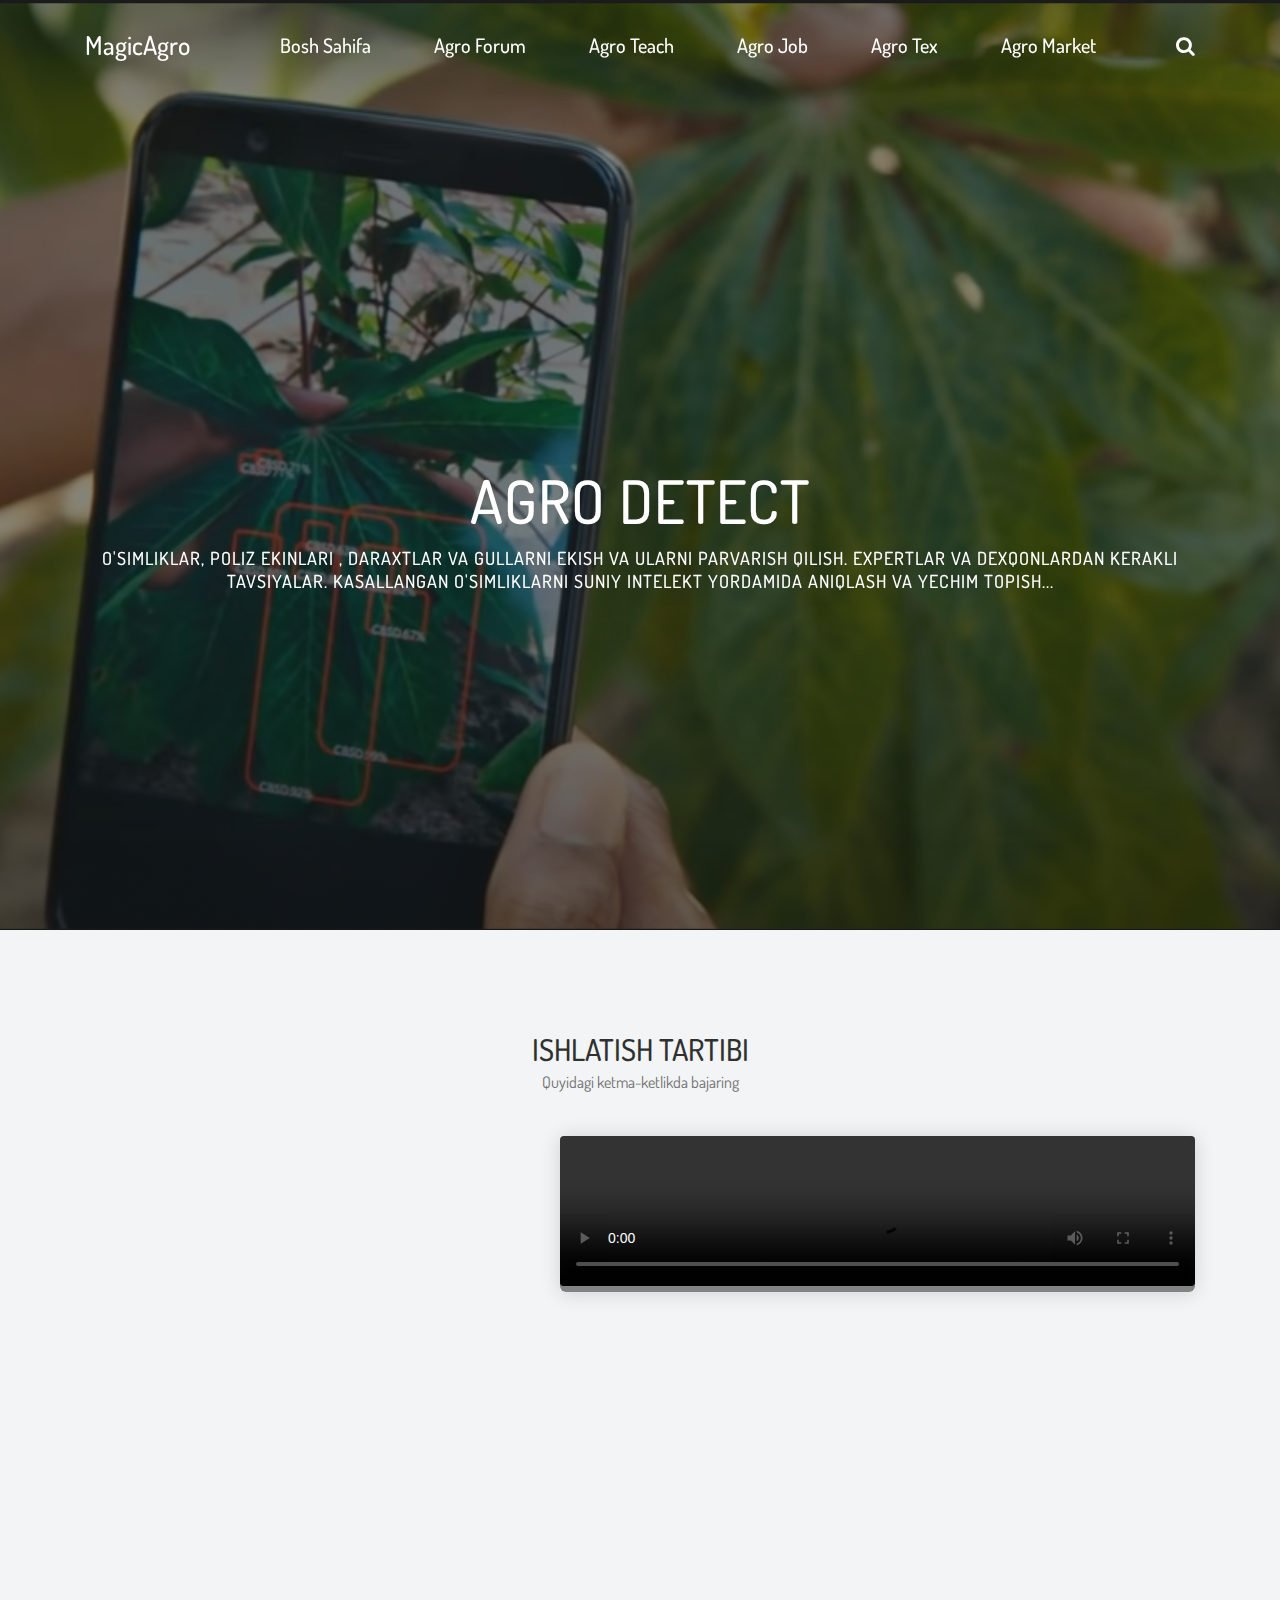
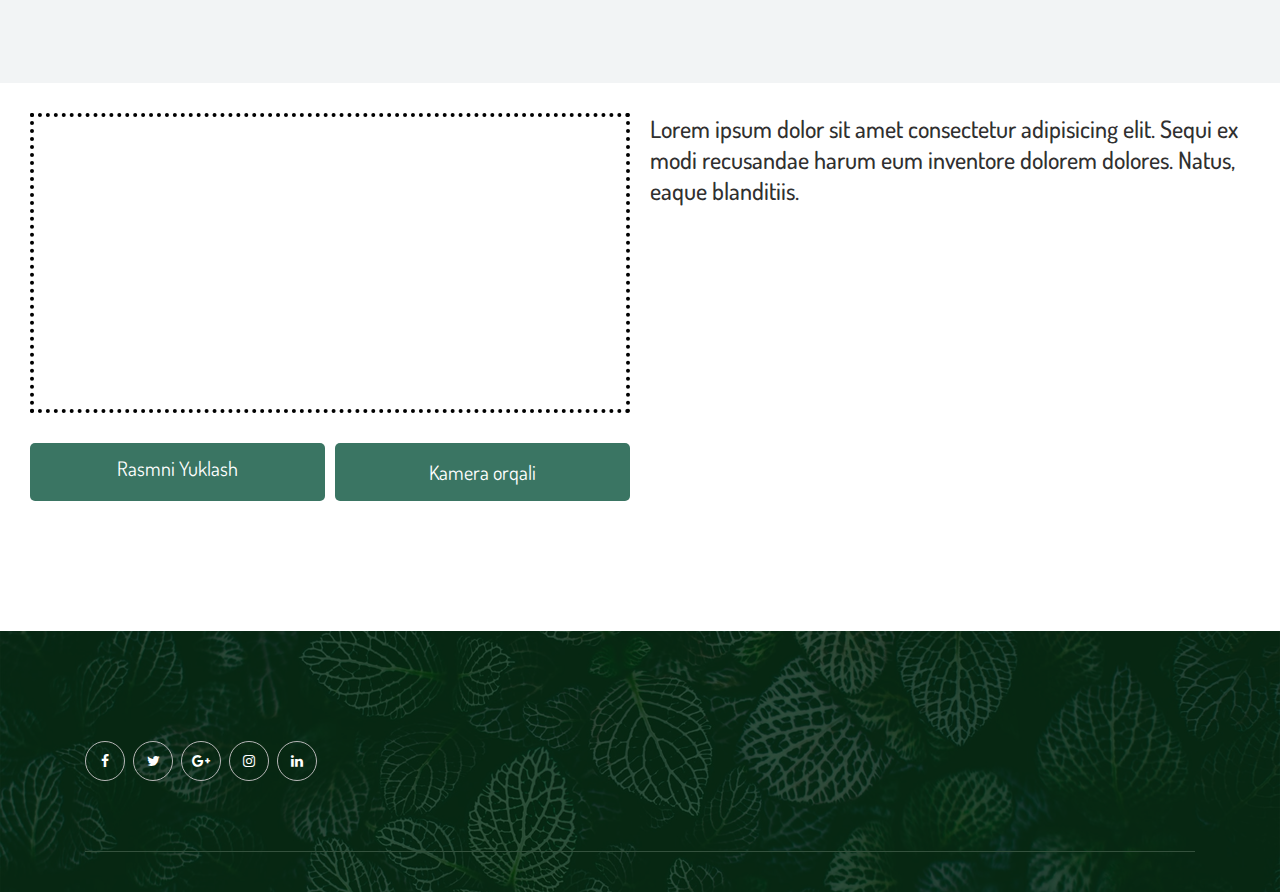
==== detect.html @ e2af0670 "Camera detect" ====
<!DOCTYPE html>
<html lang="en">
  <head>
    <meta charset="UTF-8" />
    <meta name="description" content="" />
    <meta http-equiv="X-UA-Compatible" content="IE=edge" />
    <meta
      name="viewport"
      content="width=device-width, initial-scale=1, shrink-to-fit=no"
    />
    <!-- The above 4 meta tags *must* come first in the head; any other head content must come *after* these tags -->

    <!-- Title -->
    <title>Magic Agro</title>
    <!-- Favicon -->
    <link rel="icon" href="img/core-img/favicon.ico" />

    <!-- Core Stylesheet -->
    <link rel="stylesheet" href="style.css" />
  </head>

  <body>
    <!-- Preloader -->

    <!-- ##### Header Area Start ##### -->
    <header class="header-area">
      <!-- ***** Top Header Area ***** -->

      <!-- ***** Navbar Area ***** -->
      <div class="alazea-main-menu">
        <div class="classy-nav-container breakpoint-off">
          <div class="container">
            <!-- Menu -->
            <nav class="classy-navbar justify-content-between" id="alazeaNav">
              <!-- Nav Brand -->
              <a style="color: white" href="index.html" class="nav-brand">
                MagicAgro</a
              >

              <!-- Navbar Toggler -->
              <div class="classy-navbar-toggler">
                <span class="navbarToggler"
                  ><span></span><span></span><span></span
                ></span>
              </div>

              <!-- Menu -->
              <div class="classy-menu">
                <!-- Close Button -->
                <div class="classycloseIcon">
                  <div class="cross-wrap">
                    <span class="top"></span><span class="bottom"></span>
                  </div>
                </div>

                <!-- Navbar Start -->
                <div class="classynav">
                  <ul>
                    <li><a href="index.html">Bosh sahifa</a></li>
                    <li><a href="#">Agro Forum</a></li>
                    <li>
                      <a href="teach.html">Agro Teach</a>
                    </li>
                    <li><a href="#">Agro Job</a></li>
                    <li><a href="#">Agro Tex</a></li>
                    <li><a href="#">Agro Market</a></li>
                  </ul>

                  <!-- Search Icon -->
                  <div id="searchIcon">
                    <i class="fa fa-search" aria-hidden="true"></i>
                  </div>
                </div>
                <!-- Navbar End -->
              </div>
            </nav>

            <!-- Search Form -->
            <div class="search-form">
              <form action="#" method="get">
                <input
                  type="search"
                  name="search"
                  id="search"
                  placeholder="Type keywords &amp; press enter..."
                />
                <button type="submit" class="d-none"></button>
              </form>
              <!-- Close Icon -->
              <div class="closeIcon">
                <i class="fa fa-times" aria-hidden="true"></i>
              </div>
            </div>
          </div>
        </div>
      </div>
    </header>
    <!-- ##### Header Area End ##### -->

    <!-- ##### Hero Area Start ##### -->
    <section class="hero-area">
      <div class="hero-post-slides owl-carousel">
        <!-- Single Hero Post -->
        <div class="single-hero-post bg-overlay">
          <!-- Post Image -->
          <div
            class="slide-img bg-img"
            style="background-image: url(images/3.jpg)"
          ></div>
          <div class="container h-100">
            <div class="row h-100 align-items-center">
              <div class="col-12">
                <!-- Post Content -->
                <div class="hero-slides-content text-center">
                  <h2 style="font-size: 60px">Agro Detect</h2>
                  <h2 style="font-size: 18px">
                    O'simliklar, poliz ekinlari , daraxtlar va gullarni ekish va
                    ularni parvarish qilish. Expertlar va dexqonlardan kerakli
                    tavsiyalar. Kasallangan o'simliklarni suniy intelekt
                    yordamida aniqlash va yechim topish...
                  </h2>
                </div>
              </div>
            </div>
          </div>
        </div>

        <!-- Single Hero Post -->
      </div>
    </section>
    <!-- ##### Hero Area End ##### -->

    <!-- ##### Service Area Start ##### -->
    <section class="our-services-area bg-gray section-padding-100-0">
      <div class="container">
        <div class="row">
          <div class="col-12">
            <!-- Section Heading -->
            <div class="section-heading text-center">
              <h2>Ishlatish tartibi</h2>
              <p>Quyidagi ketma-ketlikda bajaring</p>
            </div>
          </div>
        </div>

        <div class="row justify-content-between">
          <div class="col-12 col-lg-5">
            <div class="alazea-service-area mb-100">
              <!-- Single Service Area -->
              <div
                class="single-service-area d-flex align-items-center wow fadeInUp"
                data-wow-delay="100ms"
              >
                <!-- Icon -->
                <div class="service-icon mr-30">
                  <img src="img/core-img/s1.png" alt="" />
                </div>
                <!-- Content -->
                <div class="service-content">
                  <h5>O'simlikni suratga oling</h5>
                  <p>
                    Kasallangan o'simlik suratga oling. Suratga o'simlik bargi,
                    mevasi va tanasini olish mumkin. Surat yakka tartibda
                    bo'lishi kerak. Rasm sifatiga e'tibor berish soraladi.
                  </p>
                </div>
              </div>

              <!-- Single Service Area -->
              <div
                class="single-service-area d-flex align-items-center wow fadeInUp"
                data-wow-delay="300ms"
              >
                <!-- Icon -->
                <div class="service-icon mr-30">
                  <img src="img/core-img/s2.png" alt="" />
                </div>
                <!-- Content -->
                <div class="service-content">
                  <h5>Rasmni ilovaga yuklang</h5>
                  <p>
                    Rasmni ilovada ko'rsatilgan bo'limga yuklang va natija
                    chiqishini kuting.
                  </p>
                </div>
              </div>

              <!-- Single Service Area -->
              <div
                class="single-service-area d-flex align-items-center wow fadeInUp"
                data-wow-delay="500ms"
              >
                <!-- Icon -->
                <div class="service-icon mr-30">
                  <img src="img/core-img/s3.png" alt="" />
                </div>
                <!-- Content -->
                <div class="service-content">
                  <h5>Qo'yilgan tashhis</h5>
                  <p>
                    Ilova suniy intelekt yordamida siz joylagan o'simlik rasmiga
                    qarab unga tashhis qo'yadi va oldin yechim topilgan bo'lsa
                    ko'rsatma beradi. Agar yechim topaolmasa mutahasisga
                    yo'naltiradi.
                  </p>
                </div>
              </div>
            </div>
          </div>

          <div class="col-12 col-lg-7 rounded">
            <div class="alazea-video-area bg-overlay mb-100 rounded">
              <!-- <img src="img/bg-img/23.jpg" alt="" /> -->
              <!-- autoplay
              loop -->
              <video
                id="detectVideo"
                width="100%"
                height="auto"
                controls
                class="rounded"
              >
                <source src="videos/detect.mp4" type="video/mp4" />
              </video>
            </div>
          </div>
        </div>
      </div>
    </section>
    <!-- ##### Service Area End ##### -->

    <section class="upload-section">
      <div class="upload-box">
        <div class="skeleton-image" id="skeleton-image"></div>

        <div class="image-preview" id="image-preview">
          <img src="" alt="Rasmni ko'rish" class="look-image" />
        </div>
        <div class="upload-container">
          <input
            type="file"
            id="file-input"
            accept="image/*"
            style="display: none"
          />
          <div class="upload-button-box">
            <label for="file-input" class="upload-button">Rasmni Yuklash</label>
          </div>
          <button id="camera-button" class="camera-button">
            Kamera orqali
          </button>
        </div>
      </div>
      <div class="upload-text">
        <h4>
          Lorem ipsum dolor sit amet consectetur adipisicing elit. Sequi ex modi
          recusandae harum eum inventore dolorem dolores. Natus, eaque
          blanditiis.
        </h4>
      </div>
    </section>

    <!-- ##### Blog Area Start ##### -->
    <section class="alazea-blog-area section-padding-100-0">
      <div class="container"></div>
    </section>
    <!-- ##### Blog Area End ##### -->

    <!-- ##### Footer Area Start ##### -->
    <footer
      class="footer-area bg-img"
      style="background-image: url(img/bg-img/3.jpg)"
    >
      <!-- Main Footer Area -->
      <div class="main-footer-area">
        <div class="container">
          <div class="row">
            <!-- Single Footer Widget -->
            <div class="col-12 col-sm-6 col-lg-3">
              <div class="single-footer-widget">
                <div class="footer-logo mb-30"></div>
                <p></p>
                <div class="social-info">
                  <a href="#"
                    ><i class="fa fa-facebook" aria-hidden="true"></i
                  ></a>
                  <a href="#"
                    ><i class="fa fa-twitter" aria-hidden="true"></i
                  ></a>
                  <a href="#"
                    ><i class="fa fa-google-plus" aria-hidden="true"></i
                  ></a>
                  <a href="#"
                    ><i class="fa fa-instagram" aria-hidden="true"></i
                  ></a>
                  <a href="#"
                    ><i class="fa fa-linkedin" aria-hidden="true"></i
                  ></a>
                </div>
              </div>
            </div>
          </div>
        </div>
      </div>

      <!-- Footer Bottom Area -->
      <div class="footer-bottom-area">
        <div class="container">
          <div class="row">
            <div class="col-12">
              <div class="border-line"></div>
            </div>
            <!-- Copywrite Text -->
            <div class="col-12 col-md-6">
              <div class="copywrite-text">
                <p></p>
              </div>
            </div>
            <!-- Footer Nav -->
          </div>
        </div>
      </div>
    </footer>
    <!-- ##### Footer Area End ##### -->

    <!-- ##### All Javascript Files ##### -->
    <!-- jQuery-2.2.4 js -->
    <script src="js/jquery/jquery-2.2.4.min.js"></script>
    <!-- Popper js -->
    <script src="js/bootstrap/popper.min.js"></script>
    <!-- Bootstrap js -->
    <script src="js/bootstrap/bootstrap.min.js"></script>
    <!-- All Plugins js -->
    <script src="js/plugins/plugins.js"></script>
    <!-- Active js -->
    <script src="js/active.js"></script>

    <script src="js/detectVideo.js"></script>
  </body>
</html>
---- style.css ----
/* [Master Stylesheet] */
/*
Template Name: Alazea - Gardening &amp; Landscaping HTML Template
Text Domain: Alazea, Gardening & Landscaping
Version: - v1.0
*/
/* :: 1.0 Import Fonts */
@import url("https://fonts.googleapis.com/css?family=Dosis:200,300,400,500,600,700,800");
/* :: 2.0 Import All CSS */
@import url(css/bootstrap.min.css);
@import url(css/classy-nav.css);
@import url(css/owl.carousel.min.css);
@import url(css/animate.css);
@import url(css/magnific-popup.css);
@import url(css/font-awesome.min.css);
@import url(css/elegant-icon.css);
/* :: 3.0 Base CSS */
* {
  margin: 0;
  padding: 0;
}

body {
  font-family: "Dosis", sans-serif;
  font-size: 16px;
  color: #707070;
}

h1,
h2,
h3,
h4,
h5,
h6 {
  color: #303030;
  line-height: 1.3;
  font-weight: 500;
}

p {
  color: #707070;
  font-size: 16px;
  line-height: 1.7;
  font-weight: 400;
}

a,
a:hover,
a:focus {
  -webkit-transition-duration: 500ms;
  transition-duration: 500ms;
  text-decoration: none;
  outline: 0 solid transparent;
  color: #303030;
  font-weight: 500;
  font-size: 14px;
}

ul,
ol {
  margin: 0;
}
ul li,
ol li {
  list-style: none;
}

img {
  height: auto;
  max-width: 100%;
}

/* :: 3.1.0 Spacing */
.mt-15 {
  margin-top: 15px !important;
}

.mt-30 {
  margin-top: 30px !important;
}

.mt-50 {
  margin-top: 50px !important;
}

.mt-70 {
  margin-top: 70px !important;
}

.mt-100 {
  margin-top: 100px !important;
}

.mb-15 {
  margin-bottom: 15px !important;
}

.mb-30 {
  margin-bottom: 30px !important;
}

.mb-50 {
  margin-bottom: 50px !important;
}

.mb-70 {
  margin-bottom: 70px !important;
}

.mb-100 {
  margin-bottom: 100px !important;
}

.ml-15 {
  margin-left: 15px !important;
}

.ml-30 {
  margin-left: 30px !important;
}

.ml-50 {
  margin-left: 50px !important;
}

.mr-15 {
  margin-right: 15px !important;
}

.mr-30 {
  margin-right: 30px !important;
}

.mr-50 {
  margin-right: 50px !important;
}

/* :: 3.2.0 Height */
.height-400 {
  height: 400px;
}

.height-500 {
  height: 500px;
}

.height-600 {
  height: 600px;
}

.height-700 {
  height: 700px;
}

.height-800 {
  height: 800px;
}

/* :: 3.3.0 Section Padding */
.section-padding-100 {
  padding-top: 100px;
  padding-bottom: 100px;
}

.section-padding-100-0 {
  padding-top: 100px;
  padding-bottom: 0;
}

.section-padding-0-100 {
  padding-top: 0;
  padding-bottom: 100px;
}

.section-padding-100-70 {
  padding-top: 100px;
  padding-bottom: 70px;
}

/* :: 3.4.0 Section Heading */
.section-heading {
  position: relative;
  z-index: 1;
  margin-bottom: 40px;
}
.section-heading h2 {
  font-size: 30px;
  text-transform: uppercase;
  margin-bottom: 0;
}
@media only screen and (max-width: 767px) {
  .section-heading h2 {
    font-size: 24px;
  }
}
.section-heading p {
  font-size: 16px;
  color: #707070;
  margin-bottom: 0;
}

/* :: 3.5.0 Preloader */
.preloader {
  background-color: #f2f4f5;
  width: 100%;
  height: 100%;
  position: fixed;
  top: 0;
  left: 0;
  right: 0;
  bottom: 0;
  z-index: 999999;
  overflow: hidden;
}
.preloader .preloader-circle {
  width: 80px;
  height: 80px;
  position: relative;
  border-style: solid;
  border-width: 2px;
  border-top-color: #70c745;
  border-bottom-color: transparent;
  border-left-color: transparent;
  border-right-color: transparent;
  z-index: 10;
  border-radius: 50%;
  box-shadow: 0 1px 5px 0 rgba(0, 0, 0, 0.15);
  background-color: #ffffff;
  -webkit-animation: zoom 2000ms infinite ease;
  animation: zoom 2000ms infinite ease;
}
.preloader .preloader-img {
  position: absolute;
  top: 50%;
  left: 50%;
  -webkit-transform: translate(-50%, -50%);
  transform: translate(-50%, -50%);
  z-index: 200;
}
.preloader .preloader-img img {
  max-width: 45px;
}

@-webkit-keyframes zoom {
  0% {
    -webkit-transform: rotate(0deg);
    transform: rotate(0deg);
  }
  100% {
    -webkit-transform: rotate(360deg);
    transform: rotate(360deg);
  }
}
@keyframes zoom {
  0% {
    -webkit-transform: rotate(0deg);
    transform: rotate(0deg);
  }
  100% {
    -webkit-transform: rotate(360deg);
    transform: rotate(360deg);
  }
}
/* :: 3.6.0 Miscellaneous */
.bg-img {
  background-position: center center;
  background-size: cover;
  background-repeat: no-repeat;
}

.bg-white {
  background-color: #ffffff !important;
}

.bg-dark {
  background-color: #000000 !important;
}

.bg-transparent {
  background-color: transparent !important;
}

.font-bold {
  font-weight: 700;
}

.font-light {
  font-weight: 300;
}

.bg-overlay {
  position: relative;
  z-index: 2;
  background-position: center center;
  background-size: cover;
}
.bg-overlay::after {
  background-color: rgba(17, 17, 17, 0.5);
  position: absolute;
  z-index: -1;
  top: 0;
  left: 0;
  width: 100%;
  height: 100%;
  content: "";
}

.bg-fixed {
  background-attachment: fixed !important;
}

.bg-gray {
  background-color: #f2f4f5;
}

/* :: 3.7.0 ScrollUp */
#scrollUp {
  background-color: #70c745;
  border-radius: 0;
  bottom: 0;
  box-shadow: 0 2px 6px 0 rgba(0, 0, 0, 0.3);
  color: #ffffff;
  font-size: 24px;
  height: 40px;
  line-height: 40px;
  right: 50px;
  text-align: center;
  width: 40px;
  -webkit-transition-duration: 500ms;
  transition-duration: 500ms;
}
#scrollUp:hover {
  background-color: #303030;
}

/* :: 3.8.0 alazea Button */
.alazea-btn {
  -webkit-transition-duration: 400ms;
  transition-duration: 400ms;
  position: relative;
  z-index: 1;
  display: inline-block;
  min-width: 150px;
  height: 46px;
  color: #ffffff;
  background-color: #70c745;
  border: 2px solid #70c745;
  border-radius: 2px;
  padding: 0 20px;
  font-size: 16px;
  line-height: 42px;
  text-transform: uppercase;
  font-weight: 600;
}
.alazea-btn.active,
.alazea-btn:hover,
.alazea-btn:focus {
  font-size: 16px;
  color: #70c745;
  font-weight: 600;
  background-color: transparent;
  box-shadow: none;
}

/* :: 4.0 Header Area CSS */
.header-area {
  position: absolute;
  width: 100%;
  z-index: 999;
  top: 0;
  left: 0;
  background-color: transparent;
}
.header-area .top-header-area {
  position: relative;
  z-index: 100;
  background-color: transparent;
  width: 100%;
  height: 42px;
  border-bottom: 1px solid rgba(235, 235, 235, 0.2);
}
@media only screen and (min-width: 768px) and (max-width: 991px) {
  .header-area .top-header-area {
    z-index: 1;
  }
}
@media only screen and (max-width: 767px) {
  .header-area .top-header-area {
    z-index: 1;
  }
}
.header-area .top-header-area .top-header-content {
  position: relative;
  z-index: 1;
  height: 41px;
}
.header-area .top-header-area .top-header-content .top-header-meta a {
  display: inline-block;
  font-size: 12px;
  font-weight: 400;
  color: #ffffff;
  line-height: 1;
}
.header-area
  .top-header-area
  .top-header-content
  .top-header-meta
  a:first-child {
  margin-right: 30px;
}
.header-area .top-header-area .top-header-content .top-header-meta a i {
  margin-right: 5px;
  color: #70c745;
}
@media only screen and (max-width: 767px) {
  .header-area .top-header-area .top-header-content .top-header-meta a span {
    display: none;
  }
}
.header-area
  .top-header-area
  .top-header-content
  .top-header-meta
  .language-dropdown {
  position: relative;
  z-index: 1;
}
.header-area
  .top-header-area
  .top-header-content
  .top-header-meta
  .language-dropdown::after {
  width: 1px;
  height: 100%;
  background-color: rgba(235, 235, 235, 0.2);
  content: "";
  top: 0;
  right: 15px;
  z-index: 2;
  position: absolute;
}
.header-area
  .top-header-area
  .top-header-content
  .top-header-meta
  .language-dropdown
  .btn {
  padding: 0;
  background-color: transparent;
  border: none;
  font-size: 12px;
}
.header-area
  .top-header-area
  .top-header-content
  .top-header-meta
  .language-dropdown
  .btn:focus {
  box-shadow: none;
}
.header-area
  .top-header-area
  .top-header-content
  .top-header-meta
  .language-dropdown
  .dropdown-menu {
  background-color: #70c745;
  border: none;
  box-shadow: 0 5px 30px 0 rgba(0, 0, 0, 0.15);
}
@media only screen and (min-width: 768px) and (max-width: 991px) {
  .header-area
    .top-header-area
    .top-header-content
    .top-header-meta
    .language-dropdown
    .dropdown-menu {
    top: 90px !important;
  }
}
@media only screen and (max-width: 767px) {
  .header-area
    .top-header-area
    .top-header-content
    .top-header-meta
    .language-dropdown
    .dropdown-menu {
    min-width: 100px;
    top: 70px !important;
  }
}
.header-area
  .top-header-area
  .top-header-content
  .top-header-meta
  .language-dropdown
  .dropdown-menu
  .dropdown-item:focus,
.header-area
  .top-header-area
  .top-header-content
  .top-header-meta
  .language-dropdown
  .dropdown-menu
  .dropdown-item:hover {
  color: #ffffff;
  background-color: #111111;
}
.header-area .top-header-area .top-header-content .top-header-meta .cart {
  position: relative;
  z-index: 1;
}
.header-area
  .top-header-area
  .top-header-content
  .top-header-meta
  .cart::after {
  width: 1px;
  height: 100%;
  background-color: rgba(235, 235, 235, 0.2);
  content: "";
  top: 0;
  left: -15px;
  z-index: 2;
  position: absolute;
}
.header-area .top-header-area .top-header-content .top-header-meta .cart a {
  margin-right: 0;
}
.header-area .alazea-main-menu {
  position: relative;
  z-index: 1;
  -webkit-transition-duration: 200ms;
  transition-duration: 200ms;
}
@media only screen and (min-width: 768px) and (max-width: 991px) {
  .header-area .alazea-main-menu .classy-navbar .classy-menu {
    background-color: #111111;
  }
}
@media only screen and (max-width: 767px) {
  .header-area .alazea-main-menu .classy-navbar .classy-menu {
    background-color: #111111;
  }
}
.header-area .alazea-main-menu .classy-nav-container {
  background-color: transparent;
}
.header-area .alazea-main-menu .classy-navbar {
  height: 90px;
  padding: 0;
}
.header-area .alazea-main-menu .classy-navbar .nav-brand {
  line-height: 1;
}
@media only screen and (max-width: 767px) {
  .header-area .alazea-main-menu .classy-navbar {
    height: 70px;
  }
}
.header-area .alazea-main-menu .classynav ul li a {
  padding: 0 30px;
  font-weight: 500;
  text-transform: capitalize;
  font-size: 20px;
  color: #ffffff;
}
@media only screen and (min-width: 992px) and (max-width: 1199px) {
  .header-area .alazea-main-menu .classynav ul li a {
    font-size: 18px;
    padding: 0 20px;
  }
}
@media only screen and (min-width: 768px) and (max-width: 991px) {
  .header-area .alazea-main-menu .classynav ul li a {
    background-color: #111111;
    font-size: 16px;
    color: #ffffff;
    border-bottom: none;
  }
}
@media only screen and (max-width: 767px) {
  .header-area .alazea-main-menu .classynav ul li a {
    background-color: #111111;
    font-size: 16px;
    color: #ffffff;
    border-bottom: none;
  }
}
.header-area .alazea-main-menu .classynav ul li a:hover,
.header-area .alazea-main-menu .classynav ul li a:focus {
  color: #70c745;
}
.header-area .alazea-main-menu .classynav ul li a::after {
  color: #ffffff;
}
.header-area .alazea-main-menu .classynav ul li ul li a {
  padding: 0 20px;
  color: #303030;
  font-size: 14px;
  border-bottom: none;
}
.header-area .alazea-main-menu .classynav ul li ul li a::after {
  color: #303030;
}
@media only screen and (min-width: 768px) and (max-width: 991px) {
  .header-area .alazea-main-menu .classynav ul li ul li a::after {
    color: #ffffff;
  }
}
@media only screen and (max-width: 767px) {
  .header-area .alazea-main-menu .classynav ul li ul li a::after {
    color: #ffffff;
  }
}
@media only screen and (min-width: 768px) and (max-width: 991px) {
  .header-area .alazea-main-menu .classynav ul li ul li a {
    padding: 0 45px;
    color: #ffffff;
  }
}
@media only screen and (max-width: 767px) {
  .header-area .alazea-main-menu .classynav ul li ul li a {
    padding: 0 45px;
    color: #ffffff;
  }
}
@media only screen and (min-width: 768px) and (max-width: 991px) {
  .header-area .alazea-main-menu .classy-navbar-toggler .navbarToggler span {
    background-color: #ffffff;
  }
}
@media only screen and (max-width: 767px) {
  .header-area .alazea-main-menu .classy-navbar-toggler .navbarToggler span {
    background-color: #ffffff;
  }
}
@media only screen and (min-width: 768px) and (max-width: 991px) {
  .header-area .alazea-main-menu .classycloseIcon .cross-wrap span {
    background: #ffffff;
  }
}
@media only screen and (max-width: 767px) {
  .header-area .alazea-main-menu .classycloseIcon .cross-wrap span {
    background: #ffffff;
  }
}
.header-area .alazea-main-menu .search-form {
  position: relative;
  z-index: 1;
  opacity: 0;
  visibility: hidden;
  -webkit-transition-duration: 500ms;
  transition-duration: 500ms;
}
.header-area .alazea-main-menu .search-form form {
  -webkit-transition-duration: 500ms;
  transition-duration: 500ms;
  position: absolute;
  top: 0;
  right: 0;
  z-index: 100;
  background-color: #ffffff;
  width: 500px;
  border-radius: 5px;
  padding: 30px;
  box-shadow: 0 3px 40px 0 rgba(0, 0, 0, 0.15);
}
@media only screen and (max-width: 767px) {
  .header-area .alazea-main-menu .search-form form {
    width: 290px;
    padding: 20px;
  }
}
.header-area .alazea-main-menu .search-form form input {
  width: 100%;
  height: 45px;
  border: 1px solid #ebebeb;
  padding: 0 30px;
  border-radius: 5px;
  font-size: 14px;
}
@media only screen and (max-width: 767px) {
  .header-area .alazea-main-menu .search-form form input {
    padding: 0 15px;
  }
}
.header-area .alazea-main-menu .search-form .closeIcon {
  -webkit-transition-duration: 500ms;
  transition-duration: 500ms;
  position: absolute;
  top: 41px;
  right: 60px;
  z-index: 200;
  cursor: pointer;
  color: #707070;
}
.header-area .alazea-main-menu .search-form .closeIcon:hover {
  color: #70c745;
}
@media only screen and (max-width: 767px) {
  .header-area .alazea-main-menu .search-form .closeIcon {
    top: 31px;
    right: 35px;
  }
}
.header-area .alazea-main-menu .search-form.active {
  opacity: 1;
  visibility: visible;
}
.header-area .is-sticky .alazea-main-menu {
  background-color: #111111;
  position: fixed;
  width: 100%;
  top: 0;
  left: 0;
  z-index: 9999;
  box-shadow: 0 5px 50px 15px rgba(0, 0, 0, 0.2);
}
.header-area #searchIcon {
  -webkit-transition-duration: 500ms;
  transition-duration: 500ms;
  color: #ffffff;
  font-size: 20px;
  cursor: pointer;
  margin-left: 50px;
}
@media only screen and (min-width: 768px) and (max-width: 991px) {
  .header-area #searchIcon {
    margin-left: 30px;
    margin-top: 15px;
  }
}
@media only screen and (max-width: 767px) {
  .header-area #searchIcon {
    margin-left: 30px;
    margin-top: 15px;
  }
}
.header-area #searchIcon:hover,
.header-area #searchIcon:focus {
  color: #70c745;
}

/* :: 5.0 Hero Slides Area */
.hero-area,
.hero-post-slides {
  position: relative;
  z-index: 1;
}

.single-hero-post {
  width: 100%;
  height: 930px;
  position: relative;
  z-index: 3;
  overflow: hidden;
}
@media only screen and (min-width: 992px) and (max-width: 1199px) {
  .single-hero-post {
    height: 690px;
  }
}
@media only screen and (min-width: 768px) and (max-width: 991px) {
  .single-hero-post {
    height: 600px;
  }
}
@media only screen and (max-width: 767px) {
  .single-hero-post {
    height: 650px;
  }
}
@media only screen and (min-width: 480px) and (max-width: 767px) {
  .single-hero-post {
    height: 500px;
  }
}
.single-hero-post .slide-img {
  position: absolute;
  width: 100%;
  height: 100%;
  z-index: -10;
  left: 0;
  right: 0;
  top: 0;
  bottom: 0;
}
.single-hero-post .hero-slides-content {
  position: relative;
  z-index: 1;
  margin-top: 132px;
}
@media only screen and (max-width: 767px) {
  .single-hero-post .hero-slides-content {
    margin-top: 112px;
  }
}
.single-hero-post .hero-slides-content h2 {
  font-size: 45px;
  letter-spacing: 1px;
  color: #ffffff;
  text-transform: uppercase;
}
@media only screen and (min-width: 992px) and (max-width: 1199px) {
  .single-hero-post .hero-slides-content h2 {
    font-size: 36px;
  }
}
@media only screen and (min-width: 768px) and (max-width: 991px) {
  .single-hero-post .hero-slides-content h2 {
    font-size: 30px;
  }
}
@media only screen and (max-width: 767px) {
  .single-hero-post .hero-slides-content h2 {
    font-size: 24px;
  }
}
.single-hero-post .hero-slides-content p {
  font-size: 18px;
  color: #ffffff;
  margin-bottom: 50px;
}
@media only screen and (min-width: 768px) and (max-width: 991px) {
  .single-hero-post .hero-slides-content p {
    font-size: 18px;
  }
}
@media only screen and (max-width: 767px) {
  .single-hero-post .hero-slides-content p {
    font-size: 16px;
  }
}
@media only screen and (max-width: 767px) {
  .single-hero-post .hero-slides-content a {
    min-width: 125px;
    padding: 0 10px;
  }
}

.hero-post-slides .owl-item.center .single-hero-post .slide-img {
  -webkit-animation: slide 24s linear infinite;
  animation: slide 24s linear infinite;
}

@-webkit-keyframes slide {
  0% {
    -webkit-transform: scale(1);
    transform: scale(1);
  }
  50% {
    -webkit-transform: scale(1.3);
    transform: scale(1.3);
  }
  100% {
    -webkit-transform: scale(1);
    transform: scale(1);
  }
}
@keyframes slide {
  0% {
    -webkit-transform: scale(1);
    transform: scale(1);
  }
  50% {
    -webkit-transform: scale(1.3);
    transform: scale(1.3);
  }
  100% {
    -webkit-transform: scale(1);
    transform: scale(1);
  }
}
/* :: 6.0 Subscribe Newsletter Area */
.subscribe-newsletter-area {
  position: relative;
  z-index: 1;
  padding: 60px 0;
  background-size: cover;
  background-position: top right;
}
@media only screen and (min-width: 768px) and (max-width: 991px) {
  .subscribe-newsletter-area .subscribe-form {
    margin-top: 50px;
  }
}
@media only screen and (max-width: 767px) {
  .subscribe-newsletter-area .subscribe-form {
    margin-top: 50px;
  }
}
.subscribe-newsletter-area .subscribe-form form {
  position: relative;
  z-index: 1;
}
.subscribe-newsletter-area .subscribe-form form input {
  -webkit-transition-duration: 500ms;
  transition-duration: 500ms;
  width: 100%;
  height: 46px;
  background-color: #ffffff;
  padding: 10px 20px;
  border: none;
}
.subscribe-newsletter-area .subscribe-form form input:focus {
  box-shadow: 0 1px 15px rgba(0, 0, 0, 0.15);
}
.subscribe-newsletter-area .subscribe-form form button {
  position: absolute;
  top: 0;
  right: 0;
  z-index: 10;
  border: none;
  border-radius: 0 2px 2px 0;
}
.subscribe-newsletter-area .subscribe-side-thumb .first-img {
  position: absolute;
  top: -30px;
  left: 5%;
  z-index: 10;
}

/* :: 7.0 New Arrivals Products Area */
.single-product-area {
  position: relative;
  z-index: 1;
  -webkit-transition-duration: 500ms;
  transition-duration: 500ms;
}
.single-product-area .product-img {
  position: relative;
  z-index: 1;
  -webkit-transition-duration: 500ms;
  transition-duration: 500ms;
}
.single-product-area .product-img a {
  display: block;
}
.single-product-area .product-img img {
  position: relative;
  z-index: 1;
  width: 100%;
}
.single-product-area .product-img .product-tag a {
  background-color: #429edf;
  border-radius: 2px;
  display: inline-block;
  height: 20px;
  padding: 0 10px;
  line-height: 20px;
  text-transform: uppercase;
  color: #ffffff;
  font-weight: 700;
  font-size: 12px;
  position: absolute;
  top: 20px;
  left: 20px;
  z-index: 10;
}
.single-product-area .product-img .product-tag.sale-tag a {
  background-color: #e61d47;
}
.single-product-area .product-img .product-meta {
  position: absolute;
  bottom: 30px;
  left: 15px;
  right: 15px;
  z-index: 100;
  visibility: hidden;
  opacity: 0;
  -webkit-transition-duration: 500ms;
  transition-duration: 500ms;
}
.single-product-area .product-img .product-meta a {
  font-size: 16px;
  color: #ffffff;
  font-weight: 600;
  background-color: #303030;
  -webkit-box-flex: 0;
  -ms-flex: 0 0 50px;
  flex: 0 0 50px;
  max-width: 50px;
  width: 50px;
  height: 50px;
  line-height: 50px;
  text-transform: uppercase;
  text-align: center;
}
.single-product-area .product-img .product-meta a:hover,
.single-product-area .product-img .product-meta a:focus {
  background-color: #70c745;
}
@media only screen and (min-width: 992px) and (max-width: 1199px) {
  .single-product-area .product-img .product-meta a {
    font-size: 11px;
  }
}
@media only screen and (min-width: 768px) and (max-width: 991px) {
  .single-product-area .product-img .product-meta a {
    font-size: 11px;
  }
}
@media only screen and (max-width: 767px) {
  .single-product-area .product-img .product-meta a {
    font-size: 14px;
  }
}
.single-product-area .product-img .product-meta .add-to-cart-btn {
  -webkit-box-flex: 0;
  -ms-flex: 0 0 calc(100% - 100px);
  flex: 0 0 calc(100% - 100px);
  max-width: calc(100% - 100px);
  width: calc(100% - 100px);
  border-left: 1px solid rgba(235, 235, 235, 0.5);
  border-right: 1px solid rgba(235, 235, 235, 0.5);
}
.single-product-area .product-info a p {
  margin-bottom: 0;
  -webkit-transition-duration: 300ms;
  transition-duration: 300ms;
}
.single-product-area .product-info a p:hover,
.single-product-area .product-info a p:focus {
  color: #70c745;
}
.single-product-area .product-info h6 {
  margin-bottom: 0;
  font-size: 18px;
}
.single-product-area:hover .product-img {
  box-shadow: 0 5px 30px 0 rgba(0, 0, 0, 0.15);
}
.single-product-area:hover .product-img .product-meta {
  visibility: visible;
  opacity: 1;
}

/* :: 8.0 Shop Page Area CSS */
.shop-sorting-data {
  position: relative;
  z-index: 1;
  padding-bottom: 25px;
  margin-bottom: 50px;
  border-bottom: 1px solid #ebebeb;
}
@media only screen and (max-width: 767px) {
  .shop-sorting-data .shop-page-count {
    margin-bottom: 30px;
  }
}
.shop-sorting-data .shop-page-count p {
  font-size: 18px;
  color: #707070;
  margin-bottom: 0;
  font-weight: 500;
}
.shop-sorting-data .search_by_terms {
  position: relative;
  z-index: 1;
}
.shop-sorting-data .search_by_terms select {
  width: 180px;
  height: 40px;
  color: #51545f;
  font-size: 16px;
  background-color: #f5f5f5;
  border: 1px solid #ebebeb;
  border-radius: 2px;
  margin-left: 30px;
}
@media only screen and (max-width: 767px) {
  .shop-sorting-data .search_by_terms select {
    margin-left: 0;
    margin-bottom: 15px;
  }
}
@media only screen and (min-width: 480px) and (max-width: 767px) {
  .shop-sorting-data .search_by_terms select {
    margin-left: auto;
    margin-right: 15px;
    margin-bottom: 0;
  }
}
.shop-sorting-data .search_by_terms select:focus {
  box-shadow: none;
}

.shop-widget {
  position: relative;
  z-index: 1;
}
.shop-widget .widget-title {
  text-transform: uppercase;
  margin-bottom: 20px;
}
.shop-widget .custom-control .custom-control-label {
  font-size: 16px;
  color: #707070;
}
.shop-widget
  .custom-checkbox
  .custom-control-input:checked
  ~ .custom-control-label::before {
  background-color: #70c745;
}
.shop-widget .single-best-seller-product {
  position: relative;
  z-index: 1;
  margin-bottom: 20px;
}
.shop-widget .single-best-seller-product::after {
  margin-bottom: 0;
}
.shop-widget .single-best-seller-product .product-thumbnail {
  -webkit-box-flex: 0;
  -ms-flex: 0 0 70px;
  flex: 0 0 70px;
  max-width: 70px;
  width: 70px;
  margin-right: 30px;
}
.shop-widget .single-best-seller-product .product-info a {
  display: block;
  color: #707070;
  font-size: 16px;
  font-weight: 400;
  margin-bottom: 5px;
}
.shop-widget .single-best-seller-product .product-info a:hover,
.shop-widget .single-best-seller-product .product-info a:focus {
  color: #303030;
}
.shop-widget .single-best-seller-product .product-info p {
  margin-bottom: 0;
  color: #303030;
  font-weight: 500;
}
.shop-widget .single-best-seller-product .product-info .ratings i {
  font-size: 12px;
  color: #ff9800;
}

.slider-range-price {
  position: relative;
  z-index: 1;
}

.shop-widget .ui-slider-handle {
  background-color: #70c745;
  border: none;
  border-radius: 50%;
  width: 12px;
  height: 12px;
  position: absolute;
  z-index: 30;
  top: -3px;
}

.ui-slider-handle.first-handle {
  display: none !important;
}

.shop-widget .ui-slider-range.ui-widget-header.ui-corner-all {
  background-color: #70c745;
  position: absolute;
  height: 6px;
  width: auto;
  z-index: 10;
  left: 2px !important;
}

.shop-widget .ui-slider-horizontal {
  height: 6px;
  background-color: #f5f5f5;
  border-radius: 10px;
}

.shop-widget .range-price {
  font-size: 16px;
  font-weight: 500;
  margin-top: 15px;
  text-transform: uppercase;
}

.single_product_thumb {
  position: relative;
  z-index: 1;
}
@media only screen and (max-width: 767px) {
  .single_product_thumb {
    margin-bottom: 50px;
  }
}
.single_product_thumb .carousel-indicators {
  position: relative;
  right: 0;
  bottom: 0;
  left: 0;
  z-index: 15;
  margin-right: 0;
  margin-left: 0;
  margin-top: 30px;
}
.single_product_thumb .carousel-indicators li {
  -webkit-box-flex: 0;
  -ms-flex: 0 0 100px;
  flex: 0 0 100px;
  width: 100px;
  height: 100px;
  margin-right: 15px;
  margin-left: 15px;
  cursor: pointer;
  border: 1px solid transparent;
  background-size: cover;
}
@media only screen and (max-width: 767px) {
  .single_product_thumb .carousel-indicators li {
    -webkit-box-flex: 0;
    -ms-flex: 0 0 60px;
    flex: 0 0 60px;
    width: 60px;
    height: 60px;
  }
}
.single_product_thumb .carousel-indicators li.active {
  border: 1px solid #70c745;
}

.single_product_desc {
  position: relative;
  z-index: 1;
}
.single_product_desc .title {
  font-size: 30px;
  margin-bottom: 10px;
  text-transform: uppercase;
}
@media only screen and (max-width: 767px) {
  .single_product_desc .title {
    font-size: 24px;
  }
}
.single_product_desc .price {
  font-size: 26px;
  font-weight: 600;
  color: #70c745;
  margin-bottom: 30px;
}
.single_product_desc .short_overview {
  margin-bottom: 30px;
}
.single_product_desc .short_overview p {
  font-size: 14px;
}
.single_product_desc .cart--area {
  position: relative;
  z-index: 1;
  border-bottom: 1px solid #ebebeb;
  padding-bottom: 50px;
}
.single_product_desc .cart {
  position: relative;
  z-index: 1;
}
.single_product_desc .cart .quantity {
  position: relative;
  z-index: 1;
  -webkit-box-flex: 0;
  -ms-flex: 0 0 130px;
  flex: 0 0 130px;
  max-width: 130px;
  width: 130px;
}
@media only screen and (min-width: 768px) and (max-width: 991px) {
  .single_product_desc .cart .quantity {
    -webkit-box-flex: 0;
    -ms-flex: 0 0 70px;
    flex: 0 0 70px;
    max-width: 70px;
    width: 70px;
  }
}
.single_product_desc .cart .quantity .qty-text {
  height: 46px;
  padding: 5px 15px;
  width: 130px;
  -moz-appearance: textfield;
  -webkit-appearance: textfield;
  appearance: textfield;
  font-size: 14px;
  border: none;
  background-color: #f2f4f5;
  text-align: center;
}
@media only screen and (min-width: 768px) and (max-width: 991px) {
  .single_product_desc .cart .quantity .qty-text {
    width: 70px;
  }
}
.single_product_desc .cart .quantity .qty-minus,
.single_product_desc .cart .quantity .qty-plus {
  display: block;
  height: 100%;
  position: absolute;
  left: 10px;
  text-align: center;
  top: 0;
  width: 30px;
  z-index: 99;
  cursor: pointer;
  font-size: 8px;
  line-height: 46px;
  color: #303030;
}
@media only screen and (min-width: 768px) and (max-width: 991px) {
  .single_product_desc .cart .quantity .qty-minus,
  .single_product_desc .cart .quantity .qty-plus {
    left: 0;
  }
}
.single_product_desc .cart .quantity .qty-plus {
  left: auto;
  right: 10px;
}
@media only screen and (min-width: 768px) and (max-width: 991px) {
  .single_product_desc .cart .quantity .qty-plus {
    right: 0;
  }
}
.single_product_desc .wishlist-compare {
  position: relative;
  z-index: 1;
}
@media only screen and (max-width: 767px) {
  .single_product_desc .wishlist-compare {
    margin-top: 30px;
  }
}
@media only screen and (min-width: 480px) and (max-width: 767px) {
  .single_product_desc .wishlist-compare {
    margin-top: 0;
  }
}
.single_product_desc .wishlist-compare a {
  background-color: #f2f4f5;
  display: inline-block;
  width: 46px;
  height: 46px;
  text-align: center;
  line-height: 46px;
  font-size: 18px;
}
.single_product_desc .products--meta {
  position: relative;
  z-index: 1;
  padding-top: 50px;
}
.single_product_desc .products--meta p {
  display: -webkit-box;
  display: -ms-flexbox;
  display: flex;
}
.single_product_desc .products--meta p span:first-child {
  font-weight: 500;
  color: #303030;
  -webkit-box-flex: 0;
  -ms-flex: 0 0 150px;
  flex: 0 0 150px;
  max-width: 150px;
  width: 150px;
}
.single_product_desc .products--meta p span:last-child {
  font-weight: 400;
  color: #707070;
}
.single_product_desc .products--meta p span:last-child a {
  color: #cccccc;
  font-size: 14px;
  margin-right: 15px;
}
.single_product_desc .products--meta p span:last-child a:hover {
  color: #70c745;
}

.product_details_tab {
  position: relative;
  z-index: 1;
  padding: 50px 0;
  border-top: 1px solid #ebebeb;
  border-bottom: 1px solid #ebebeb;
}
.product_details_tab .nav-tabs {
  border-bottom: none;
  -webkit-box-pack: center;
  -ms-flex-pack: center;
  justify-content: center;
  margin-bottom: 30px;
}
.product_details_tab .nav-tabs .nav-link {
  border: none;
  border-top-left-radius: 0;
  border-top-right-radius: 0;
  padding: 0 15px;
  font-size: 20px;
  color: #303030;
}
.product_details_tab .nav-tabs .nav-link.active,
.product_details_tab .nav-tabs .nav-link:hover {
  color: #70c745;
}
.product_details_tab .additional_info_area p {
  color: #303030;
}
.product_details_tab .additional_info_area p span {
  color: #707070;
}

.product_details_tab .review-rating i {
  color: #ff9800;
  font-size: 14px;
}

.product_details_tab .review-rating > span {
  font-size: 16px;
  font-weight: 500;
  color: #303030;
}

.submit_a_review_area form .stars {
  background: url("[data-uri]")
    repeat-x 0 0;
  width: 150px;
}
.submit_a_review_area form .stars::after,
.submit_a_review_area form .stars::before {
  display: table;
  content: "";
}
.submit_a_review_area form .stars::after {
  clear: both;
}
.submit_a_review_area form .stars input[type="radio"] {
  position: absolute;
  opacity: 0;
  -ms-filter: "progid:DXImageTransform.Microsoft.Alpha(Opacity=0)";
  filter: alpha(opacity=0);
}
.submit_a_review_area form .stars input[type="radio"].star-5:checked ~ span {
  width: 100%;
}
.submit_a_review_area form .stars input[type="radio"].star-4:checked ~ span {
  width: 80%;
}
.submit_a_review_area form .stars input[type="radio"].star-3:checked ~ span {
  width: 60%;
}
.submit_a_review_area form .stars input[type="radio"].star-2:checked ~ span {
  width: 40%;
}
.submit_a_review_area form .stars input[type="radio"].star-1:checked ~ span {
  width: 20%;
}
.submit_a_review_area form .stars label {
  display: block;
  width: 30px;
  height: 30px;
  margin: 0 !important;
  padding: 0 !important;
  text-indent: -999em;
  float: left;
  position: relative;
  z-index: 10;
  background: transparent !important;
  cursor: pointer;
}
.submit_a_review_area form .stars label:hover ~ span {
  background-position: 0 -30px;
}
.submit_a_review_area form .stars label.star-5:hover ~ span {
  width: 100% !important;
}
.submit_a_review_area form .stars label.star-4:hover ~ span {
  width: 80% !important;
}
.submit_a_review_area form .stars label.star-3:hover ~ span {
  width: 60% !important;
}
.submit_a_review_area form .stars label.star-2:hover ~ span {
  width: 40% !important;
}
.submit_a_review_area form .stars label.star-1:hover ~ span {
  width: 20% !important;
}
.submit_a_review_area form .stars span {
  display: block;
  width: 0;
  position: relative;
  top: 0;
  left: 0;
  height: 30px;
  background: url("[data-uri]")
    repeat-x 0 -60px;
  -webkit-transition: -webkit-width 0.5s;
  -webkit-transition: width 0.5s;
  transition: width 0.5s;
}

.review-details p {
  font-size: 12px;
}

.submit_a_review_area h4 {
  font-size: 20px;
}
.submit_a_review_area .form-group > label {
  font-size: 14px;
}
.submit_a_review_area input,
.submit_a_review_area select {
  font-size: 14px;
  width: 100%;
  height: 40px;
  border: none;
  background-color: #f2f4f5;
  border-radius: 0;
}
.submit_a_review_area textarea {
  width: 100%;
  height: 100px;
  border: none;
  border-radius: 0;
  background-color: #f2f4f5;
}

/* :: 9.0 Cart Area CSS */
.cart-table {
  position: relative;
  z-index: 1;
}
.cart-table thead tr,
.cart-table thead th {
  width: 20%;
}
.cart-table thead th {
  border: none;
  border-bottom: none;
  font-size: 20px;
  padding: 0 0 30px 0;
  color: #303030;
  font-weight: 500;
  text-transform: uppercase;
  text-align: left;
}
.cart-table thead th:first-child {
  width: 40%;
}
.cart-table tbody tr {
  position: relative;
  z-index: 1;
  border-bottom: 1px solid #ebebeb;
}
.cart-table tbody tr td {
  position: relative;
  z-index: 1;
  padding: 30px 15px;
  font-size: 18px;
  font-weight: 600;
  color: #303030;
  vertical-align: middle;
}
.cart-table tbody tr td.cart_product_img {
  display: -webkit-box;
  display: -ms-flexbox;
  display: flex;
  -webkit-box-align: center;
  -ms-flex-align: center;
  -ms-grid-row-align: center;
  align-items: center;
}
.cart-table tbody tr td.cart_product_img a {
  -webkit-box-flex: 0;
  -ms-flex: 0 0 100px;
  flex: 0 0 100px;
  max-width: 100px;
  width: 100px;
  display: inline-block;
  margin-right: 20px;
  box-shadow: 0 0 5px rgba(0, 0, 0, 0.15);
  margin-left: 2px;
}
.cart-table tbody tr td.cart_product_img h5 {
  font-size: 18px;
  margin-bottom: 0;
}
.cart-table tbody tr td i {
  font-size: 36px;
  color: #c42525;
}
.cart-table .quantity {
  position: relative;
  z-index: 1;
  -webkit-box-flex: 0;
  -ms-flex: 0 0 100px;
  flex: 0 0 100px;
  max-width: 100px;
  width: 100px;
}
.cart-table .quantity .qty-text {
  height: 46px;
  padding: 5px 15px;
  width: 100px;
  -moz-appearance: textfield;
  -webkit-appearance: textfield;
  appearance: textfield;
  font-size: 14px;
  border: none;
  background-color: #f2f4f5;
  text-align: center;
}
.cart-table .quantity .qty-minus,
.cart-table .quantity .qty-plus {
  display: block;
  height: 100%;
  position: absolute;
  left: 10px;
  text-align: center;
  top: 0;
  width: 30px;
  z-index: 99;
  cursor: pointer;
  font-size: 8px;
  line-height: 46px;
  color: #303030;
}
.cart-table .quantity .qty-minus i,
.cart-table .quantity .qty-plus i {
  font-size: 10px;
  color: #303030;
}
.cart-table .quantity .qty-plus {
  left: auto;
  right: 10px;
}

.coupon-discount {
  position: relative;
  z-index: 1;
}
.coupon-discount form {
  position: relative;
  z-index: 1;
  display: -webkit-box;
  display: -ms-flexbox;
  display: flex;
  -webkit-box-align: center;
  -ms-flex-align: center;
  -ms-grid-row-align: center;
  align-items: center;
}
.coupon-discount form input {
  width: 300px;
  height: 46px;
  border: 1px solid #ebebeb;
  background-color: #f5f5f5;
  padding: 0 30px;
  font-size: 14px;
  margin-right: 30px;
}
@media only screen and (max-width: 767px) {
  .coupon-discount form input {
    width: 150px;
    padding: 0 10px;
    font-size: 13px;
    margin-right: 15px;
  }
}
.coupon-discount form button {
  -webkit-transition-duration: 500ms;
  transition-duration: 500ms;
  width: 170px;
  height: 46px;
  border: 1px solid #ebebeb;
  background-color: #cccccc;
  color: #303030;
  font-size: 16px;
  text-transform: uppercase;
  cursor: pointer;
  font-weight: 500;
}
.coupon-discount form button:hover,
.coupon-discount form button:focus {
  background-color: #70c745;
  color: #ffffff;
  border-color: #70c745;
}

.cart-totals-area {
  position: relative;
  z-index: 1;
}
.cart-totals-area .title-- {
  padding-bottom: 20px;
  text-transform: uppercase;
  border-bottom: 1px solid #ebebeb;
  margin-bottom: 0;
}
.cart-totals-area .subtotal,
.cart-totals-area .total {
  padding: 20px 0;
  border-bottom: 1px solid #ebebeb;
}
.cart-totals-area .subtotal h5,
.cart-totals-area .total h5 {
  font-size: 18px;
  color: #303030;
  margin-bottom: 0;
}
.cart-totals-area .subtotal h5:last-child,
.cart-totals-area .total h5:last-child {
  font-weight: 600;
}
.cart-totals-area .shipping {
  padding: 20px 0;
  border-bottom: 1px solid #ebebeb;
}
.cart-totals-area .shipping h5 {
  font-size: 18px;
  color: #303030;
  margin-bottom: 0;
  margin-right: 50px;
}
.cart-totals-area .shipping .shipping-address select,
.cart-totals-area .shipping .shipping-address input,
.cart-totals-area .shipping .shipping-address input,
.cart-totals-area .shipping .shipping-address button {
  width: 100%;
  height: 30px;
  font-size: 10px;
  padding: 0 10px;
  background-color: #f5f5f5;
  border: 1px solid #ebebeb;
  margin-bottom: 15px;
}
.cart-totals-area .shipping .shipping-address button {
  -webkit-transition-duration: 500ms;
  transition-duration: 500ms;
  width: 100%;
  height: 30px;
  border: 1px solid #ebebeb;
  background-color: #cccccc;
  color: #303030;
  font-size: 14px;
  text-transform: uppercase;
  cursor: pointer;
  font-weight: 500;
  margin-bottom: 0;
}
.cart-totals-area .shipping .shipping-address button:hover,
.cart-totals-area .shipping .shipping-address button:focus {
  background-color: #70c745;
  color: #ffffff;
  border-color: #70c745;
}

/* :: 10.0 Checkout Area CSS */
.checkout_area {
  position: relative;
  z-index: 1;
  overflow-x: hidden;
}

.checkout_details_area {
  position: relative;
  z-index: 1;
}
.checkout_details_area h5 {
  margin-bottom: 20px;
  text-transform: uppercase;
}
.checkout_details_area input,
.checkout_details_area select,
.checkout_details_area textarea {
  width: 100%;
  height: 46px;
  border: 1px solid #ebebeb;
  background-color: #f5f5f5;
  font-size: 14px;
}
.checkout_details_area input:focus,
.checkout_details_area select:focus,
.checkout_details_area textarea:focus {
  box-shadow: none;
  border: 1px solid #70c745;
}
.checkout_details_area textarea {
  height: 100px;
}
.checkout_details_area .custom-control-label {
  font-size: 14px;
}

.checkout-content {
  position: relative;
  z-index: 1;
}
@media only screen and (min-width: 768px) and (max-width: 991px) {
  .checkout-content {
    margin-top: 100px;
  }
}
@media only screen and (max-width: 767px) {
  .checkout-content {
    margin-top: 100px;
  }
}
.checkout-content .title-- {
  padding-bottom: 20px;
  text-transform: uppercase;
  border-bottom: 1px solid #ebebeb;
  margin-bottom: 0;
}
.checkout-content .subtotal,
.checkout-content .shipping,
.checkout-content .products,
.checkout-content .order-total {
  padding: 20px 0;
  border-bottom: 1px solid #ebebeb;
}
.checkout-content .subtotal h5,
.checkout-content .shipping h5,
.checkout-content .products h5,
.checkout-content .order-total h5 {
  font-size: 18px;
  color: #303030;
  margin-bottom: 0;
}
.checkout-content .subtotal h5:last-child,
.checkout-content .shipping h5:last-child,
.checkout-content .products h5:last-child,
.checkout-content .order-total h5:last-child {
  font-weight: 600;
}
.checkout-content .single-products p {
  line-height: 1.3;
  margin-bottom: 0;
}
.checkout-content .single-products h5 {
  line-height: 1.3;
  margin-bottom: 0;
}

/* :: 11.0 Testimonial Area CSS */
.testimonials-slides {
  position: relative;
  z-index: 1;
}
.testimonials-slides .owl-dots {
  display: -webkit-box;
  display: -ms-flexbox;
  display: flex;
  -webkit-box-pack: center;
  -ms-flex-pack: center;
  justify-content: center;
  margin-top: 30px;
  position: relative;
  z-index: 1;
  width: 50%;
}
@media only screen and (max-width: 767px) {
  .testimonials-slides .owl-dots {
    width: 100%;
  }
}
.testimonials-slides .owl-dots .owl-dot {
  position: relative;
  z-index: 1;
  -webkit-box-flex: 0;
  -ms-flex: 0 0 12px;
  flex: 0 0 12px;
  max-width: 12px;
  width: 12px;
  border: 2px solid #b6b7b7;
  height: 12px;
  margin: 0 6px;
  border-radius: 50%;
}
.testimonials-slides .owl-dots .owl-dot::after {
  width: 4px;
  height: 4px;
  background-color: #70c745;
  border-radius: 50%;
  content: "";
  position: absolute;
  top: 2px;
  left: 2px;
  z-index: 10;
  opacity: 0;
  visibility: hidden;
}
.testimonials-slides .owl-dots .owl-dot.active {
  border-color: #70c745;
}
.testimonials-slides .owl-dots .owl-dot.active::after {
  opacity: 1;
  visibility: visible;
}

.single-testimonial-slide {
  position: relative;
  z-index: 1;
}
.single-testimonial-slide .testimonial-thumb {
  width: 300px;
  height: 300px;
  margin: auto;
  border-radius: 50%;
  box-shadow: 0 1px 20px 0 rgba(0, 0, 0, 0.15);
}
.single-testimonial-slide .testimonial-thumb img {
  border-radius: 50%;
}
@media only screen and (max-width: 767px) {
  .single-testimonial-slide .testimonial-thumb {
    width: 250px;
    height: 250px;
    margin-bottom: 50px;
  }
}
.single-testimonial-slide .testimonial-content .testimonial-author-info h6 {
  font-size: 18px;
  margin-bottom: 0;
}
.single-testimonial-slide .testimonial-content .testimonial-author-info p {
  margin-bottom: 0;
  color: #70c745;
}

/* :: 12.0 About Us Area CSS */
.about-us-area {
  position: relative;
  z-index: 1;
}
.about-us-area .border-line {
  width: 100%;
  height: 1px;
  background-color: #ebebeb;
  margin-top: 50px;
}

.alazea-progress-bar {
  position: relative;
  z-index: 1;
  margin-top: 40px;
}
.alazea-progress-bar .single_progress_bar {
  position: relative;
  z-index: 1;
  margin-bottom: 30px;
}
.alazea-progress-bar .single_progress_bar:last-child {
  margin-bottom: 0;
}
.alazea-progress-bar .single_progress_bar p {
  font-weight: 500;
  line-height: 1;
  font-size: 18px;
  color: #303030;
  margin-bottom: 10px;
}

.barfiller {
  background-color: #ebebeb;
  border: none;
  border-radius: 0;
  box-shadow: none;
  height: 10px;
  margin-bottom: 5px;
  position: relative;
  width: 100%;
}
.barfiller .fill {
  display: block;
  position: relative;
  width: 0px;
  height: 100%;
  background: #70c745;
  z-index: 1;
}
.barfiller .tipWrap {
  display: none;
}
.barfiller .tip {
  margin-top: -35px;
  padding: 2px 4px;
  font-size: 18px;
  color: #303030;
  left: 0;
  position: absolute;
  z-index: 2;
  background: transparent;
  font-weight: 500;
}
.barfiller .tip::after {
  display: none;
}

.single-benefits-area {
  position: relative;
  z-index: 1;
  margin-bottom: 50px;
}
.single-benefits-area img {
  margin-bottom: 30px;
}
.single-benefits-area p {
  margin-bottom: 0;
}

/* :: 13.0 Service Area CSS */
.single-service-area {
  position: relative;
  z-index: 1;
  margin-bottom: 50px;
}
.single-service-area:last-child {
  margin-bottom: 0;
}
.single-service-area .service-icon {
  -webkit-box-flex: 0;
  -ms-flex: 0 0 45px;
  flex: 0 0 45px;
  max-width: 45px;
  width: 45px;
}
.single-service-area .service-content p {
  margin-bottom: 0;
}

.alazea-video-area {
  position: relative;
  z-index: 1;
  border-radius: 6px;
  box-shadow: 0 1px 20px 0 rgba(0, 0, 0, 0.15);
}
.alazea-video-area.bg-overlay:after {
  border-radius: 6px;
}
.alazea-video-area img {
  position: relative;
  z-index: -21;
  border-radius: 6px;
}
.alazea-video-area .video-icon {
  -webkit-transition-duration: 500ms;
  transition-duration: 500ms;
  width: 70px;
  height: 70px;
  background-color: #70c745;
  position: absolute;
  top: 50%;
  left: 50%;
  margin-top: -35px;
  margin-left: -35px;
  z-index: 100;
  border-radius: 50%;
  line-height: 72px;
  text-align: center;
  cursor: pointer;
  opacity: 0.9;
}
.alazea-video-area .video-icon i {
  color: #ffffff;
  font-size: 24px;
}
.alazea-video-area .video-icon:hover {
  opacity: 1;
  box-shadow: 0 5px 30px 0 rgba(0, 0, 0, 0.15);
}

/* :: 14.0 Team Member Area CSS */
.single-team-member {
  position: relative;
  z-index: 1;
}
.single-team-member .team-member-thumb {
  position: relative;
  z-index: 1;
}
.single-team-member .team-member-thumb img {
  width: 100%;
}
.single-team-member .team-member-thumb .team-member-social-info {
  position: absolute;
  width: 100%;
  height: 60px;
  background-color: rgba(48, 48, 48, 0.7);
  bottom: 0;
  left: 0;
  right: 0;
  z-index: 10;
  opacity: 0;
  visibility: hidden;
  -webkit-transition-duration: 500ms;
  transition-duration: 500ms;
}
.single-team-member .team-member-thumb .team-member-social-info a {
  color: #ffffff;
  line-height: 60px;
  margin: 0 15px;
}
.single-team-member .team-member-thumb .team-member-social-info a:hover {
  color: #70c745;
}
.single-team-member .team-member-info h5 {
  margin-bottom: 4px;
}
.single-team-member .team-member-info p {
  margin-bottom: 0;
}
.single-team-member:hover .team-member-thumb .team-member-social-info {
  opacity: 1;
  visibility: visible;
}

/* :: 15.0 Portfolio Area CSS */
.alazea-portfolio-filter {
  position: relative;
  z-index: 1;
  text-align: center;
  margin-bottom: 30px;
}
.alazea-portfolio-filter .btn {
  -webkit-transition-duration: 300ms;
  transition-duration: 300ms;
  padding: 0;
  font-size: 20px;
  color: #707070;
  font-weight: 500;
  background-color: transparent;
  padding: 0 20px;
}
@media only screen and (max-width: 767px) {
  .alazea-portfolio-filter .btn {
    font-size: 16px;
    padding: 0 5px;
  }
}
.alazea-portfolio-filter .btn:hover,
.alazea-portfolio-filter .btn:focus {
  color: #70c745;
  box-shadow: none;
}

.alazea-portfolio.row {
  margin-right: -10px;
  margin-left: -10px;
}
.alazea-portfolio .col-12 {
  padding-left: 10px;
  padding-right: 10px;
}

.single_portfolio_item {
  position: relative;
  z-index: 10;
  margin-top: 20px;
  overflow: hidden;
  height: 400px;
  -webkit-transition-duration: 500ms;
  transition-duration: 500ms;
}
@media only screen and (min-width: 992px) and (max-width: 1199px) {
  .single_portfolio_item {
    height: 290px;
  }
}
@media only screen and (max-width: 767px) {
  .single_portfolio_item {
    height: 300px;
  }
}
.single_portfolio_item .portfolio-thumbnail {
  -webkit-transition-duration: 500ms;
  transition-duration: 500ms;
  width: calc(100% - 20px);
  position: absolute;
  height: 100%;
  top: 0;
  left: 10px;
  right: 10px;
  background-repeat: no-repeat;
}
.single_portfolio_item .portfolio-hover-overlay {
  width: calc(100% - 20px);
  height: 100%;
  top: 0;
  left: 10px;
  right: 10px;
  -webkit-transition-duration: 500ms;
  transition-duration: 500ms;
  background-color: rgba(112, 199, 69, 0.8);
  position: absolute;
  z-index: 10;
  text-align: center;
  opacity: 0;
  visibility: hidden;
}
.single_portfolio_item .portfolio-hover-overlay a {
  position: relative;
  width: 100%;
  height: 100%;
  z-index: 30;
}
.single_portfolio_item .portfolio-hover-overlay a .port-hover-text h3 {
  font-size: 28px;
  color: #ffffff;
}
@media only screen and (min-width: 992px) and (max-width: 1199px) {
  .single_portfolio_item .portfolio-hover-overlay a .port-hover-text h3 {
    font-size: 20px;
  }
}
@media only screen and (max-width: 767px) {
  .single_portfolio_item .portfolio-hover-overlay a .port-hover-text h3 {
    font-size: 18px;
  }
}
.single_portfolio_item .portfolio-hover-overlay a .port-hover-text h5 {
  font-size: 18px;
  margin-bottom: 0;
  color: #ffffff;
  font-weight: 400;
}
@media only screen and (max-width: 767px) {
  .single_portfolio_item .portfolio-hover-overlay a .port-hover-text h5 {
    font-size: 14px;
  }
}
.single_portfolio_item:hover {
  -webkit-transform: translateY(-15px);
  transform: translateY(-15px);
}
.single_portfolio_item:hover .portfolio-hover-overlay {
  opacity: 1;
  visibility: visible;
}

.portfolio-page .single_portfolio_item {
  height: 320px;
}

.mfp-image-holder .mfp-close,
.mfp-iframe-holder .mfp-close {
  color: #ffffff;
  right: 0;
  text-align: center;
  padding-right: 0;
  top: 40px;
  width: 36px;
  height: 36px;
  background-color: #70c745;
  line-height: 36px;
}

.mfp-bottom-bar {
  margin-top: 0;
  top: auto;
  bottom: 55px;
  left: 0;
  width: 100%;
  cursor: auto;
  background-color: transparent;
  padding: 0 15px;
  display: -webkit-box;
  display: -ms-flexbox;
  display: flex;
  -webkit-box-pack: justify;
  -ms-flex-pack: justify;
  justify-content: space-between;
  -webkit-box-align: center;
  -ms-flex-align: center;
  -ms-grid-row-align: center;
  align-items: center;
}
.mfp-bottom-bar .mfp-title {
  line-height: normal;
  color: #ffffff;
  padding-right: 0;
  background-color: #70c745;
  padding: 8px 20px;
  border-radius: 30px;
  font-size: 12px;
  font-weight: 700;
}
.mfp-bottom-bar .mfp-counter {
  color: #ffffff;
  position: relative;
  line-height: normal;
  background-color: #70c745;
  padding: 8px 20px;
  border-radius: 30px;
  font-size: 12px;
  font-weight: 700;
}

/* :: 16.0 Cool Facts Area CSS */
.cool-facts-area {
  position: relative;
  z-index: 1;
  background-size: cover;
  background-position: top left;
}
@media only screen and (max-width: 767px) {
  .cool-facts-area::after {
    width: 100%;
    height: 100%;
    top: 0;
    left: 0;
    background-color: #f2f4f5;
    content: "";
    position: absolute;
    z-index: -1;
  }
}
.cool-facts-area .side-img {
  position: absolute;
  bottom: -80px;
  right: 10%;
  z-index: 10;
  width: 150px;
}

.single-cool-fact {
  position: relative;
  z-index: 1;
}
.single-cool-fact .cf-icon {
  -webkit-box-flex: 0;
  -ms-flex: 0 0 50px;
  flex: 0 0 50px;
  max-width: 50px;
  width: 50px;
  margin-right: 30px;
}
.single-cool-fact .cf-content h2 {
  font-size: 36px;
  margin-bottom: 10px;
  line-height: 1;
}
.single-cool-fact .cf-content h6 {
  font-weight: 400;
  color: #707070;
  margin-bottom: 0;
  text-transform: uppercase;
}

/* :: 17.0 Footer Area CSS */
.footer-area {
  position: relative;
  z-index: 1;
}
.footer-area::after {
  background-color: rgba(4, 43, 15, 0.8);
  position: absolute;
  z-index: -1;
  top: 0;
  left: 0;
  width: 100%;
  height: 100%;
  content: "";
}
.footer-area .main-footer-area {
  position: relative;
  z-index: 1;
  padding-top: 80px;
}
.footer-area .single-footer-widget {
  position: relative;
  z-index: 1;
  margin-bottom: 70px;
}
.footer-area .single-footer-widget p {
  color: #b7b7b7;
  margin-bottom: 20px;
}
.footer-area .single-footer-widget .social-info a {
  display: inline-block;
  border: 1px solid #b7b7b7;
  width: 40px;
  height: 40px;
  border-radius: 50%;
  text-align: center;
  color: #ffffff;
  margin-right: 5px;
  line-height: 38px;
}
@media only screen and (min-width: 992px) and (max-width: 1199px) {
  .footer-area .single-footer-widget .social-info a {
    width: 30px;
    height: 30px;
    line-height: 28px;
    font-size: 14px;
  }
}
.footer-area .single-footer-widget .social-info a:hover,
.footer-area .single-footer-widget .social-info a:focus {
  border-color: #70c745;
  background-color: #70c745;
}
.footer-area .single-footer-widget .widget-title h5 {
  font-size: 22px;
  color: #ffffff;
  text-transform: uppercase;
  margin-bottom: 30px;
}
.footer-area .single-footer-widget .widget-nav ul {
  position: relative;
  z-index: 1;
  display: -webkit-box;
  display: -ms-flexbox;
  display: flex;
  -ms-flex-wrap: wrap;
  flex-wrap: wrap;
}
.footer-area .single-footer-widget .widget-nav ul li {
  -webkit-box-flex: 0;
  -ms-flex: 0 0 50%;
  flex: 0 0 50%;
  max-width: 50%;
  width: 50%;
}
.footer-area .single-footer-widget .widget-nav ul li a {
  display: block;
  color: #b7b7b7;
  font-size: 16px;
  font-weight: 400;
  margin-bottom: 11px;
}
.footer-area .single-footer-widget .widget-nav ul li a:hover,
.footer-area .single-footer-widget .widget-nav ul li a:focus {
  color: #ffffff;
}
.footer-area .single-footer-widget .single-best-seller-product {
  position: relative;
  z-index: 1;
  margin-bottom: 20px;
}
.footer-area .single-footer-widget .single-best-seller-product::after {
  margin-bottom: 0;
}
.footer-area
  .single-footer-widget
  .single-best-seller-product
  .product-thumbnail {
  -webkit-box-flex: 0;
  -ms-flex: 0 0 70px;
  flex: 0 0 70px;
  max-width: 70px;
  width: 70px;
  margin-right: 30px;
}
.footer-area .single-footer-widget .single-best-seller-product .product-info a {
  display: block;
  color: #b7b7b7;
  font-size: 16px;
  font-weight: 400;
}
.footer-area
  .single-footer-widget
  .single-best-seller-product
  .product-info
  a:hover,
.footer-area
  .single-footer-widget
  .single-best-seller-product
  .product-info
  a:focus {
  color: #ffffff;
}
.footer-area .single-footer-widget .single-best-seller-product .product-info p {
  margin-bottom: 0;
  color: #ffffff;
  font-weight: 500;
}
.footer-area .single-footer-widget .contact-information p {
  line-height: 1.3;
  color: #ffffff;
  margin-bottom: 13px;
}
.footer-area .single-footer-widget .contact-information p span {
  color: #b7b7b7;
}
.footer-area .single-footer-widget .contact-information p:last-child {
  margin-bottom: 0;
}
.footer-area .footer-bottom-area {
  position: relative;
  z-index: 1;
}
.footer-area .footer-bottom-area .border-line {
  width: 100%;
  height: 1px;
  background-color: #34513d;
}
.footer-area .footer-bottom-area .copywrite-text {
  position: relative;
  z-index: 1;
  padding: 20px 0;
}
@media only screen and (max-width: 767px) {
  .footer-area .footer-bottom-area .copywrite-text {
    text-align: center;
    padding-bottom: 0;
  }
}
.footer-area .footer-bottom-area .copywrite-text p {
  font-size: 14px;
  color: #b7b7b7;
  font-weight: 400;
  margin-bottom: 0;
}
@media only screen and (max-width: 767px) {
  .footer-area .footer-bottom-area .copywrite-text p {
    font-size: 12px;
  }
}
.footer-area .footer-bottom-area .copywrite-text p a {
  font-size: 14px;
  color: #ffffff;
  font-weight: 500;
}
.footer-area .footer-bottom-area .copywrite-text p a:hover,
.footer-area .footer-bottom-area .copywrite-text p a:focus {
  color: #70c745;
}
@media only screen and (max-width: 767px) {
  .footer-area .footer-bottom-area .copywrite-text p a {
    font-size: 12px;
  }
}
.footer-area .footer-bottom-area .footer-nav {
  position: relative;
  z-index: 1;
  padding: 20px 0;
}
.footer-area .footer-bottom-area .footer-nav ul {
  display: -webkit-box;
  display: -ms-flexbox;
  display: flex;
  -ms-flex-wrap: wrap;
  flex-wrap: wrap;
  -webkit-box-pack: end;
  -ms-flex-pack: end;
  justify-content: flex-end;
}
@media only screen and (max-width: 767px) {
  .footer-area .footer-bottom-area .footer-nav ul {
    -webkit-box-pack: center;
    -ms-flex-pack: center;
    justify-content: center;
  }
}
.footer-area .footer-bottom-area .footer-nav ul li a {
  display: inline-block;
  color: #b7b7b7;
  font-size: 14px;
  font-weight: 400;
  margin: 0 15px;
}
@media only screen and (min-width: 768px) and (max-width: 991px) {
  .footer-area .footer-bottom-area .footer-nav ul li a {
    margin: 0 8px;
  }
}
@media only screen and (max-width: 767px) {
  .footer-area .footer-bottom-area .footer-nav ul li a {
    margin: 0 5px;
  }
}
.footer-area .footer-bottom-area .footer-nav ul li a:hover,
.footer-area .footer-bottom-area .footer-nav ul li a:focus {
  color: #ffffff;
}
.footer-area .footer-bottom-area .footer-nav ul li:last-child a {
  margin-right: 0;
}

/* :: 18.0 Breadcumb Area CSS */
.breadcrumb-area {
  position: relative;
  z-index: 10;
  width: 100%;
}
.breadcrumb-area .top-breadcrumb-area {
  position: relative;
  z-index: 1;
  width: 100%;
  height: 350px;
}
@media only screen and (max-width: 767px) {
  .breadcrumb-area .top-breadcrumb-area {
    height: 220px;
  }
}
.breadcrumb-area .top-breadcrumb-area h2 {
  margin-top: 132px;
  font-size: 36px;
  color: #ffffff;
  margin-bottom: 0;
  line-height: 1;
  text-transform: uppercase;
}
@media only screen and (max-width: 767px) {
  .breadcrumb-area .top-breadcrumb-area h2 {
    margin-top: 112px;
    font-size: 30px;
  }
}
.breadcrumb-area .breadcrumb {
  margin: 0;
  padding-top: 30px;
  padding-bottom: 50px;
  padding-left: 0;
  padding-right: 0;
  background-color: transparent;
}
.breadcrumb-area .breadcrumb .breadcrumb-item {
  font-size: 16px;
  color: #b7b7b7;
  text-transform: capitalize;
}
.breadcrumb-area .breadcrumb .breadcrumb-item a {
  text-transform: capitalize;
  font-size: 16px;
  color: #303030;
}
.breadcrumb-area .breadcrumb .breadcrumb-item a:hover,
.breadcrumb-area .breadcrumb .breadcrumb-item a:focus {
  color: #70c745;
}
.breadcrumb-area .breadcrumb .breadcrumb-item + .breadcrumb-item::before {
  color: #303030;
  content: ">";
}

/* :: 19.0 Blog Area CSS */
.single-blog-post {
  position: relative;
  z-index: 1;
  -webkit-transition-duration: 500ms;
  transition-duration: 500ms;
}
.single-blog-post .post-thumbnail {
  position: relative;
  z-index: 1;
}
.single-blog-post .post-content .post-title h5 {
  -webkit-transition-duration: 500ms;
  transition-duration: 500ms;
  line-height: 1.5;
  margin-bottom: 15px;
}
.single-blog-post .post-content .post-title h5:hover {
  color: #70c745;
}
.single-blog-post .post-content .post-meta {
  position: relative;
  z-index: 1;
  margin-bottom: 10px;
}
.single-blog-post .post-content .post-meta a {
  position: relative;
  z-index: 1;
  display: inline-block;
  font-size: 14px;
  color: #b7b7b7;
  margin-right: 30px;
}
.single-blog-post .post-content .post-meta a:last-child::after {
  content: "/";
  top: 0;
  left: -20px;
  position: absolute;
  z-index: 1;
}
.single-blog-post .post-content .post-meta a i {
  margin-right: 5px;
  color: #70c745;
}
.single-blog-post .post-content .post-meta a:hover {
  color: #70c745;
}
.single-blog-post .post-content .post-excerpt {
  font-size: 16px;
  color: #707070;
  margin-bottom: 0;
}
.single-blog-post:hover .post-content .post-title h5 {
  color: #70c745;
}

.pagination {
  position: relative;
  z-index: 1;
  -webkit-box-pack: center;
  -ms-flex-pack: center;
  justify-content: center;
}
.pagination .page-item .page-link {
  color: #707070;
  width: 46px;
  height: 46px;
  border-radius: 50%;
  text-align: center;
  font-size: 18px;
  line-height: 44px;
  padding: 0;
  margin: 0 10px;
}
.pagination .page-item .page-link:hover,
.pagination .page-item .page-link:focus {
  border-color: #70c745;
  background-color: #70c745;
  color: #ffffff;
}

.shop-products-area .pagination {
  position: relative;
  z-index: 1;
  -webkit-box-pack: end;
  -ms-flex-pack: end;
  justify-content: flex-end;
}
.shop-products-area .pagination .page-item .page-link {
  color: #707070;
  width: 46px;
  height: 46px;
  border-radius: 0;
  text-align: center;
  border: 1px solid #ebebeb;
  font-size: 18px;
  line-height: 44px;
  padding: 0;
  margin: 0 10px;
  background-color: #f5f5f5;
}
.shop-products-area .pagination .page-item .page-link:hover,
.shop-products-area .pagination .page-item .page-link:focus {
  border-color: #70c745;
  background-color: #70c745;
  color: #ffffff;
}

/* :: 20.0 Comment Area */
.comment_area {
  position: relative;
  z-index: 1;
  padding: 50px 0 20px 0;
  border-top: 1px solid #ebebeb;
}
.comment_area .headline {
  margin-bottom: 30px;
}
.comment_area .single_comment_area {
  position: relative;
  z-index: 1;
}
.comment_area .single_comment_area::after {
  position: absolute;
  width: 1px;
  height: 90%;
  background-color: #ebebeb;
  left: 100px;
  top: 0;
  z-index: 2;
  content: "";
}
@media only screen and (max-width: 767px) {
  .comment_area .single_comment_area::after {
    display: none;
  }
}
.comment_area .single_comment_area .comment-wrapper {
  margin-bottom: 30px;
}
.comment_area .single_comment_area .comment-wrapper .comment-author {
  width: 70px;
  height: 70px;
  border-radius: 50%;
  margin-right: 60px;
}
@media only screen and (max-width: 767px) {
  .comment_area .single_comment_area .comment-wrapper .comment-author {
    margin-right: 20px;
  }
}
.comment_area .single_comment_area .comment-wrapper .comment-author img {
  width: 100%;
  height: 100%;
  border-radius: 50%;
}
.comment_area .single_comment_area .comment-wrapper .comment-content {
  -webkit-box-flex: 0;
  -ms-flex: 1;
  flex: 1;
}
.comment_area
  .single_comment_area
  .comment-wrapper
  .comment-content
  .comment-date {
  font-size: 12px;
  text-transform: uppercase;
  letter-spacing: 1px;
  color: #70c745;
}
.comment_area .single_comment_area .comment-wrapper .comment-content h5 {
  font-size: 20px;
  margin: 0 0 10px 0;
}
.comment_area .single_comment_area .comment-wrapper .comment-content p {
  font-size: 16px;
  margin-bottom: 5px;
}
.comment_area
  .single_comment_area
  .comment-wrapper
  .comment-content
  .comment-date {
  color: #b7b7b7;
  font-size: 14px;
  margin-bottom: 10px;
}
.comment_area .single_comment_area .comment-wrapper .comment-content a {
  font-size: 14px;
  color: #303030;
  display: inline-block;
  text-transform: uppercase;
  letter-spacing: 1px;
}
.comment_area .single_comment_area .comment-wrapper .comment-content a:hover {
  color: #70c745;
}

.single_comment_area ol li.single_comment_area {
  margin-left: 130px;
}
.single_comment_area ol li.single_comment_area::after {
  display: none;
}
@media only screen and (max-width: 767px) {
  .single_comment_area ol li.single_comment_area {
    margin-left: 40px;
  }
}
.single_comment_area
  ol
  li.single_comment_area
  .comment-wrapper
  .comment-author {
  margin-right: 30px;
}
@media only screen and (max-width: 767px) {
  .single_comment_area
    ol
    li.single_comment_area
    .comment-wrapper
    .comment-author {
    margin-right: 15px;
  }
}

/* :: 21.0 Leave A Reply Area CSS */
.leave-comment-area {
  position: relative;
  z-index: 1;
  border-top: 1px solid #ebebeb;
  padding: 50px 0 0 0;
}
.leave-comment-area h4 {
  margin-bottom: 30px;
}
.leave-comment-area form .form-control {
  width: 100%;
  height: 40px;
  border: 1px solid #ebebeb;
  font-size: 14px;
  color: #b7b7b7;
  padding: 10px 20px;
  margin-bottom: 20px;
  -webkit-transition-duration: 500ms;
  transition-duration: 500ms;
}
.leave-comment-area form .form-control:focus {
  box-shadow: none;
  border-color: #70c745;
}
.leave-comment-area form textarea.form-control {
  width: 100%;
  height: 120px;
}

/* :: 22.0 Sidebar Area CSS */
@media only screen and (max-width: 767px) {
  .post-sidebar-area {
    margin-top: 100px;
  }
}

.single-widget-area {
  position: relative;
  z-index: 1;
  margin-bottom: 50px;
}
.single-widget-area .widget-title {
  width: 100%;
  position: relative;
  z-index: 2;
  margin-bottom: 30px;
}
.single-widget-area .widget-title h4 {
  position: relative;
  z-index: 5;
  text-transform: uppercase;
  margin-bottom: 0;
  line-height: 1;
}
.single-widget-area .widget-content img {
  margin-top: 20px;
  margin-bottom: 15px;
}
.single-widget-area .widget-content p {
  margin-bottom: 0;
  font-size: 16px;
  line-height: 1.6;
}
.single-widget-area .single-latest-post {
  position: relative;
  z-index: 1;
  margin-bottom: 30px;
}
.single-widget-area .single-latest-post:last-child {
  margin-bottom: 0;
}
.single-widget-area .single-latest-post .post-thumb {
  -webkit-box-flex: 0;
  -ms-flex: 0 0 70px;
  flex: 0 0 70px;
  max-width: 70px;
  width: 70px;
  margin-right: 30px;
}
.single-widget-area .single-latest-post .post-content .post-title h6 {
  -webkit-transition-duration: 500ms;
  transition-duration: 500ms;
  font-size: 18px;
  margin-bottom: 10px;
  line-height: 1.3;
}
.single-widget-area .single-latest-post .post-content .post-title h6:hover,
.single-widget-area .single-latest-post .post-content .post-title h6:focus {
  color: #70c745;
}
.single-widget-area .single-latest-post .post-content .post-date {
  display: block;
  font-size: 14px;
  margin-bottom: 0;
  color: #b7b7b7;
  line-height: 1;
}
.single-widget-area .popular-tags li a {
  display: inline-block;
  margin: 4px;
  padding: 10px 15px;
  line-height: 1;
  text-transform: uppercase;
  font-size: 14px;
  color: #707070;
  background-color: #f9f9f9;
}
.single-widget-area .popular-tags li a:hover,
.single-widget-area .popular-tags li a:focus {
  color: #ffffff;
  background-color: #70c745;
}
.single-widget-area .author-widget {
  border: 1px solid #ebebeb;
  padding: 30px;
}
.single-widget-area .author-widget .author-thumb-name {
  position: relative;
  z-index: 1;
  padding-bottom: 20px;
  border-bottom: 1px solid #ebebeb;
  margin-bottom: 15px;
}
.single-widget-area .author-widget .author-thumb-name .author-thumb {
  -webkit-box-flex: 0;
  -ms-flex: 0 0 80px;
  flex: 0 0 80px;
  max-width: 80px;
  width: 80px;
  height: 80px;
  border-radius: 50%;
  margin-right: 30px;
}
@media only screen and (min-width: 768px) and (max-width: 991px) {
  .single-widget-area .author-widget .author-thumb-name .author-thumb {
    -webkit-box-flex: 0;
    -ms-flex: 0 0 50px;
    flex: 0 0 50px;
    max-width: 50px;
    width: 50px;
    height: 50px;
    margin-right: 15px;
  }
}
.single-widget-area .author-widget .author-thumb-name .author-thumb img {
  border-radius: 50%;
}
.single-widget-area .author-widget .author-thumb-name .author-name h5 {
  margin-bottom: 3px;
}
@media only screen and (min-width: 768px) and (max-width: 991px) {
  .single-widget-area .author-widget .author-thumb-name .author-name h5 {
    font-size: 14px;
  }
}
.single-widget-area .author-widget .author-thumb-name .author-name p {
  margin-bottom: 0;
}
@media only screen and (min-width: 768px) and (max-width: 991px) {
  .single-widget-area .author-widget .author-thumb-name .author-name p {
    font-size: 13px;
  }
}
.single-widget-area .author-widget .social-info a {
  display: inline-block;
  margin-right: 20px;
  color: #b7b7b7;
}
.single-widget-area .author-widget .social-info a:hover {
  color: #70c745;
}
.single-widget-area .single-best-seller-product {
  position: relative;
  z-index: 1;
  margin-bottom: 20px;
}
.single-widget-area .single-best-seller-product::after {
  margin-bottom: 0;
}
.single-widget-area .single-best-seller-product .product-thumbnail {
  -webkit-box-flex: 0;
  -ms-flex: 0 0 70px;
  flex: 0 0 70px;
  max-width: 70px;
  width: 70px;
  margin-right: 30px;
}
.single-widget-area .single-best-seller-product .product-info a {
  display: block;
  color: #707070;
  font-size: 16px;
  font-weight: 400;
  margin-bottom: 5px;
}
.single-widget-area .single-best-seller-product .product-info a:hover,
.single-widget-area .single-best-seller-product .product-info a:focus {
  color: #303030;
}
.single-widget-area .single-best-seller-product .product-info p {
  margin-bottom: 0;
  color: #303030;
  font-weight: 500;
}
.single-widget-area .single-best-seller-product .product-info .ratings i {
  font-size: 12px;
  color: #ff9800;
}
.single-widget-area .search-form {
  position: relative;
  z-index: 2;
}
.single-widget-area .search-form input {
  background-color: #ffffff;
  padding: 0 20px;
  width: 100%;
  height: 50px;
  font-size: 14px;
  color: #b7b7b7;
  border: 1px solid #ebebeb;
  border-radius: 0;
}
.single-widget-area .search-form input:focus {
  box-shadow: none;
}
.single-widget-area .search-form button {
  position: absolute;
  top: 0;
  right: 0;
  width: 50px;
  height: 50px;
  z-index: 10;
  border: none;
  background-color: #ffffff;
  cursor: pointer;
  color: #303030;
  border: 1px solid #ebebeb;
  border-left: none;
  -webkit-transition-duration: 300ms;
  transition-duration: 300ms;
}
.single-widget-area .search-form button:hover {
  color: #70c745;
}

.single-post-details-area {
  position: relative;
  z-index: 1;
  margin-bottom: 50px;
}
.single-post-details-area .post-content .post-title {
  -webkit-transition-duration: 500ms;
  transition-duration: 500ms;
  line-height: 1.5;
  margin-bottom: 15px;
  font-size: 32px;
}
@media only screen and (min-width: 768px) and (max-width: 991px) {
  .single-post-details-area .post-content .post-title {
    font-size: 26px;
  }
}
@media only screen and (max-width: 767px) {
  .single-post-details-area .post-content .post-title {
    font-size: 24px;
  }
}
.single-post-details-area .post-content .post-meta {
  position: relative;
  z-index: 1;
  margin-bottom: 10px;
}
.single-post-details-area .post-content .post-meta a {
  position: relative;
  z-index: 1;
  display: inline-block;
  font-size: 18px;
  color: #b7b7b7;
  margin-right: 30px;
}
.single-post-details-area .post-content .post-meta a:last-child::after {
  content: "/";
  top: 0;
  left: -20px;
  position: absolute;
  z-index: 1;
}
.single-post-details-area .post-content .post-meta a i {
  margin-right: 5px;
  color: #70c745;
}
.single-post-details-area .post-content .post-meta a:hover {
  color: #70c745;
}
.single-post-details-area .post-content blockquote {
  position: relative;
  z-index: 1;
  padding: 30px 50px;
  background-color: #f9f9f9;
}
.single-post-details-area
  .post-content
  blockquote
  .blockquote-text
  h5:last-child {
  color: #70c745;
}

.post-tags-share {
  position: relative;
  z-index: 1;
  margin-bottom: 50px;
}
.post-tags-share .popular-tags span {
  font-size: 14px;
  text-transform: uppercase;
  margin-right: 15px;
}
.post-tags-share .popular-tags li a {
  display: inline-block;
  margin: 4px;
  padding: 10px 15px;
  background-color: #f9f9f9;
  line-height: 1;
  text-transform: uppercase;
  font-size: 13px;
  color: #707070;
}
.post-tags-share .popular-tags li a:hover,
.post-tags-share .popular-tags li a:focus {
  color: #ffffff;
  background-color: #70c745;
}
.post-tags-share .post-share a {
  font-size: 14px;
  display: inline-block;
  padding: 0 10px;
}
.post-tags-share .post-share a:hover,
.post-tags-share .post-share a:focus {
  color: #70c745;
}
@media only screen and (max-width: 767px) {
  .post-tags-share .post-share a {
    padding: 0 5px;
  }
}

/* :: 23.0 Contact Area CSS */
.map-area {
  position: relative;
  z-index: 2;
  box-shadow: 0 10px 20px 0 rgba(0, 0, 0, 0.15);
}
.map-area iframe {
  width: 100%;
  height: 400px;
  border: none;
  margin-bottom: 0;
  border-radius: 5px;
}
@media only screen and (max-width: 767px) {
  .map-area iframe {
    height: 320px;
  }
}

.contact-form-area .form-control {
  position: relative;
  z-index: 2;
  height: 45px;
  width: 100%;
  background-color: #ffffff;
  font-size: 16px;
  margin-bottom: 15px;
  border: 1px solid #e1e1e1;
  border-radius: 2px;
  padding: 15px 20px;
  font-weight: 400;
  color: #b7b7b7;
  -webkit-transition-duration: 500ms;
  transition-duration: 500ms;
}
.contact-form-area .form-control:focus {
  box-shadow: none;
  border-color: #70c745;
}
.contact-form-area textarea.form-control {
  height: 80px;
}

.contact-information p {
  line-height: 1.3;
  color: #707070;
  margin-bottom: 13px;
}
.contact-information p span {
  color: #303030;
}
.contact-information p:last-child {
  margin-bottom: 0;
}

.contact--thumbnail {
  position: relative;
  z-index: 1;
  box-shadow: 0 5px 20px 0 rgba(0, 0, 0, 0.15);
}
@media only screen and (max-width: 767px) {
  .contact--thumbnail {
    margin-bottom: 100px;
  }
}

/* :: 24.0 Portfolio Details Area CSS */
.portfolio-details-area {
  position: relative;
  z-index: 1;
}
.portfolio-details-area ul li {
  margin-bottom: 10px;
  display: -webkit-box;
  display: -ms-flexbox;
  display: flex;
  -webkit-box-align: center;
  -ms-flex-align: center;
  -ms-grid-row-align: center;
  align-items: center;
}
.portfolio-details-area ul li i {
  color: #70c745;
  margin-right: 15px;
}

.portfolio-slides {
  position: relative;
  z-index: 1;
}
.portfolio-slides .owl-prev {
  position: absolute;
  top: calc(50% - 30px);
  color: #ffffff;
  font-size: 50px;
  left: 30%;
  z-index: 10;
  -webkit-transform: translateY(-50%);
  transform: translateY(-50%);
  line-height: 1;
}
.portfolio-slides .owl-next {
  position: absolute;
  top: calc(50% - 30px);
  color: #ffffff;
  font-size: 50px;
  right: 30%;
  z-index: 10;
  -webkit-transform: translateY(-50%);
  transform: translateY(-50%);
  line-height: 1;
}
.portfolio-slides .owl-dots {
  display: -webkit-box;
  display: -ms-flexbox;
  display: flex;
  -webkit-box-pack: center;
  -ms-flex-pack: center;
  justify-content: center;
  margin-top: 50px;
  position: relative;
  z-index: 1;
  width: 100%;
}
.portfolio-slides .owl-dots .owl-dot {
  position: relative;
  z-index: 1;
  -webkit-box-flex: 0;
  -ms-flex: 0 0 12px;
  flex: 0 0 12px;
  max-width: 12px;
  width: 12px;
  border: 2px solid #b7b7b7;
  height: 12px;
  margin: 0 6px;
  border-radius: 50%;
}
.portfolio-slides .owl-dots .owl-dot::after {
  width: 4px;
  height: 4px;
  background-color: #70c745;
  border-radius: 50%;
  content: "";
  position: absolute;
  top: 2px;
  left: 2px;
  z-index: 10;
  opacity: 0;
  visibility: hidden;
}
.portfolio-slides .owl-dots .owl-dot.active {
  border-color: #70c745;
}
.portfolio-slides .owl-dots .owl-dot.active::after {
  opacity: 1;
  visibility: visible;
}

.portfolio-details-meta {
  position: relative;
  z-index: 1;
  margin-bottom: 25px;
}
.portfolio-details-meta h5 {
  margin-bottom: 5px;
}
.portfolio-details-meta p {
  margin-bottom: 0;
}
.portfolio-details-meta:last-child {
  margin-bottom: 0;
}

/* ======= The End ======= */

/*# sourceMappingURL=style.css.map */

/* detect video */

.detect-main {
  background-color: #3a7563;
  padding-top: 100px;
  width: 100%;
  height: 110vh;
}

.detect-main-video-container {
  width: 100%;
  height: 100%;
}

.detect-main-video {
  width: 100%;
  height: 100%;
}

/*  upload file */

section.upload-section {
  /* height: 60vh; */
  display: flex;
  padding: 30px;
  justify-content: space-between;
  gap: 20px;
}

.upload-box {
  width: 50%;
  display: flex;
  gap: 30px;
  flex-direction: column;
  justify-content: center;
}

.upload-text {
  width: 50%;
}

.upload-button-box {
  background-color: #3a7563;
  border-radius: 5px;
  transition: all 0.3s;
}

.upload-container {
  display: flex;
  width: 100%;
  gap: 10px;
}

.upload-container div {
  width: 50%;
}

.upload-container button {
  width: 50%;
  background-color: #3a7563;
  border-radius: 5px;
  transition: all 0.3s;
  color: white;
  font-size: 20px;
  display: inline-block;
  cursor: pointer;
  padding: 10px;
  border: none;
  outline: none;
}

.upload-button {
  color: white;
  font-size: 20px;
  width: 100%;
  height: 100%;
  display: inline-block;
  cursor: pointer;
  padding: 10px;
}

.upload-button-box:hover {
  background-color: #34a180;
}

.look-image {
  width: 100%;
}

.upload-container {
  text-align: center;
}

.image-preview {
  display: none;
  margin-top: 20px;
}

.image-preview img {
  max-width: 100%;
  max-height: 450px;
  width: 100%;
  border-radius: 5px;
}

.skeleton-image {
  width: 100%;
  height: 300px;
  border: 4px dotted black;
}

/*  */

@media only screen and (max-width: 600px) {
  section.upload-section {
    flex-direction: column;
  }

  .upload-box {
    width: 100%;
    gap: 10px;
    flex-direction: column;
    justify-content: center;
  }

  .upload-text {
    width: 100%;
  }

  .upload-text h4 {
    font-size: 20px;
  }

  .skeleton-image {
    height: 200px;
  }
}
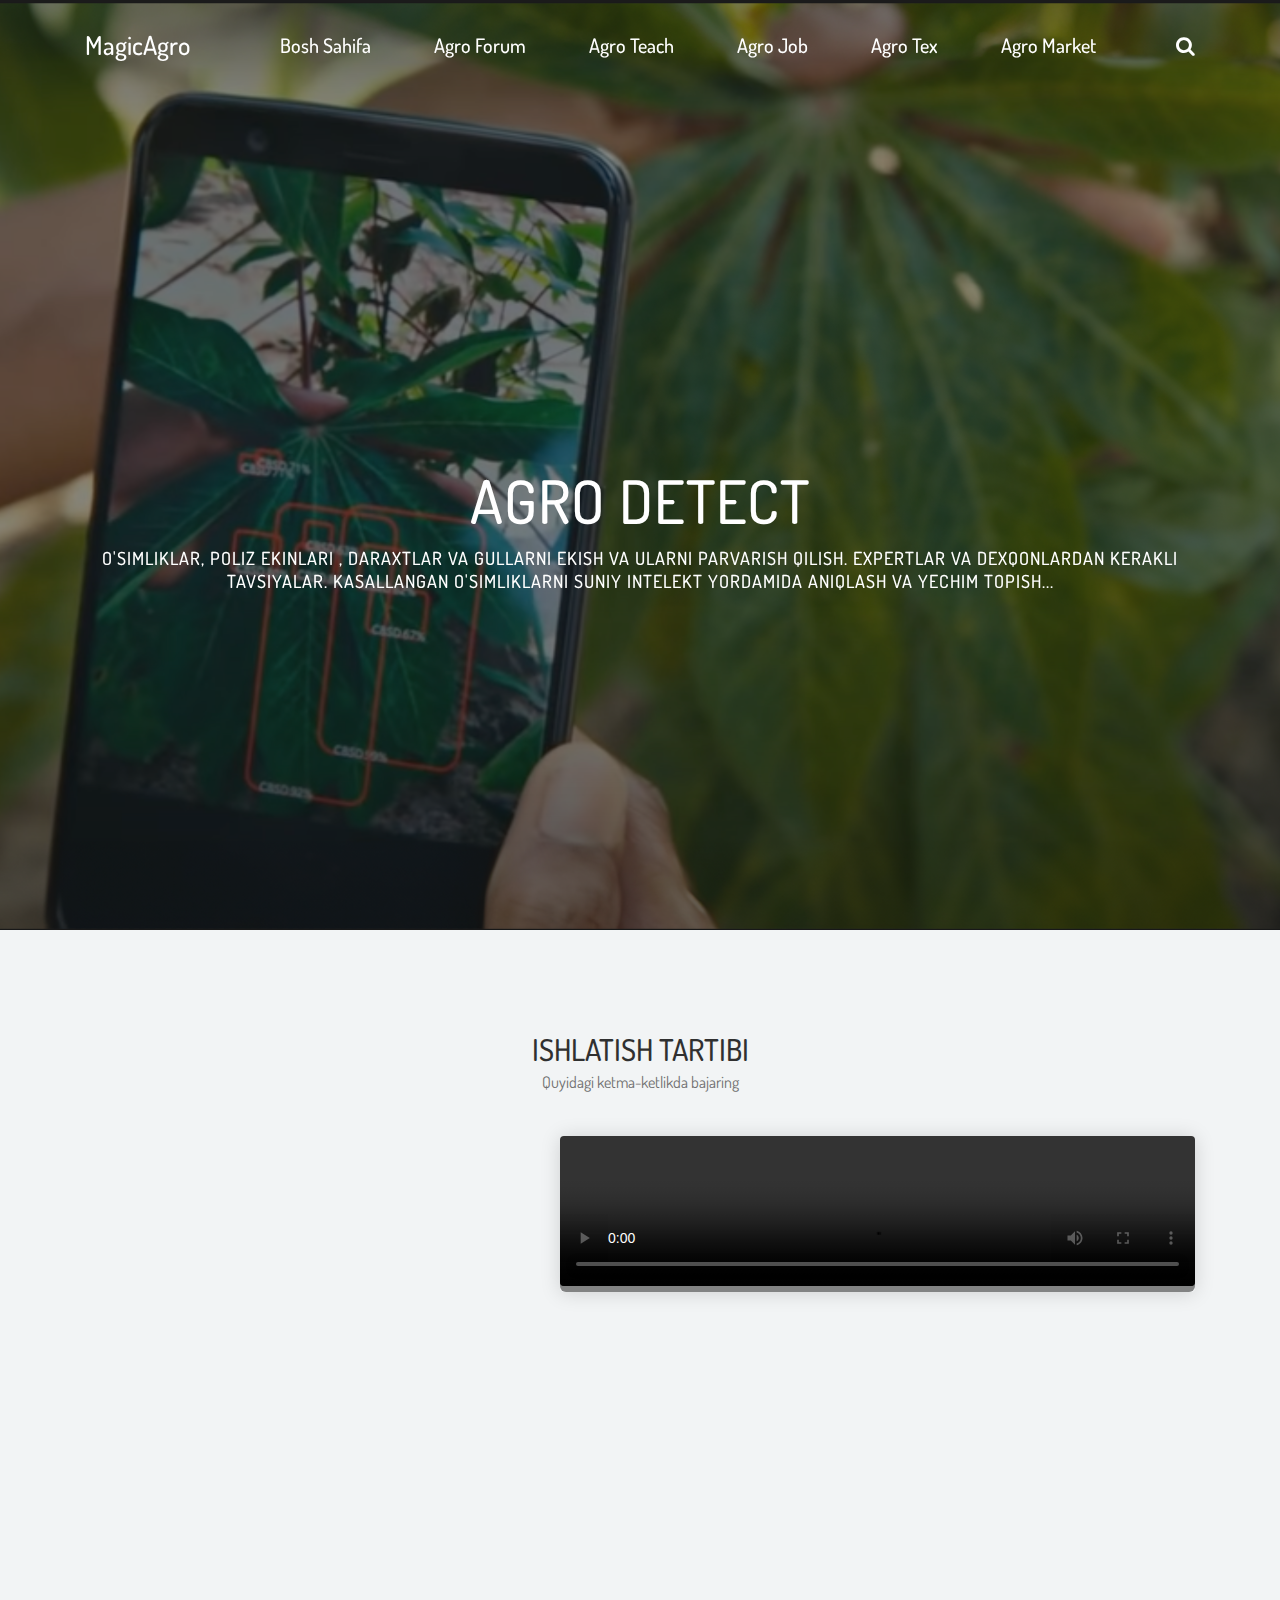
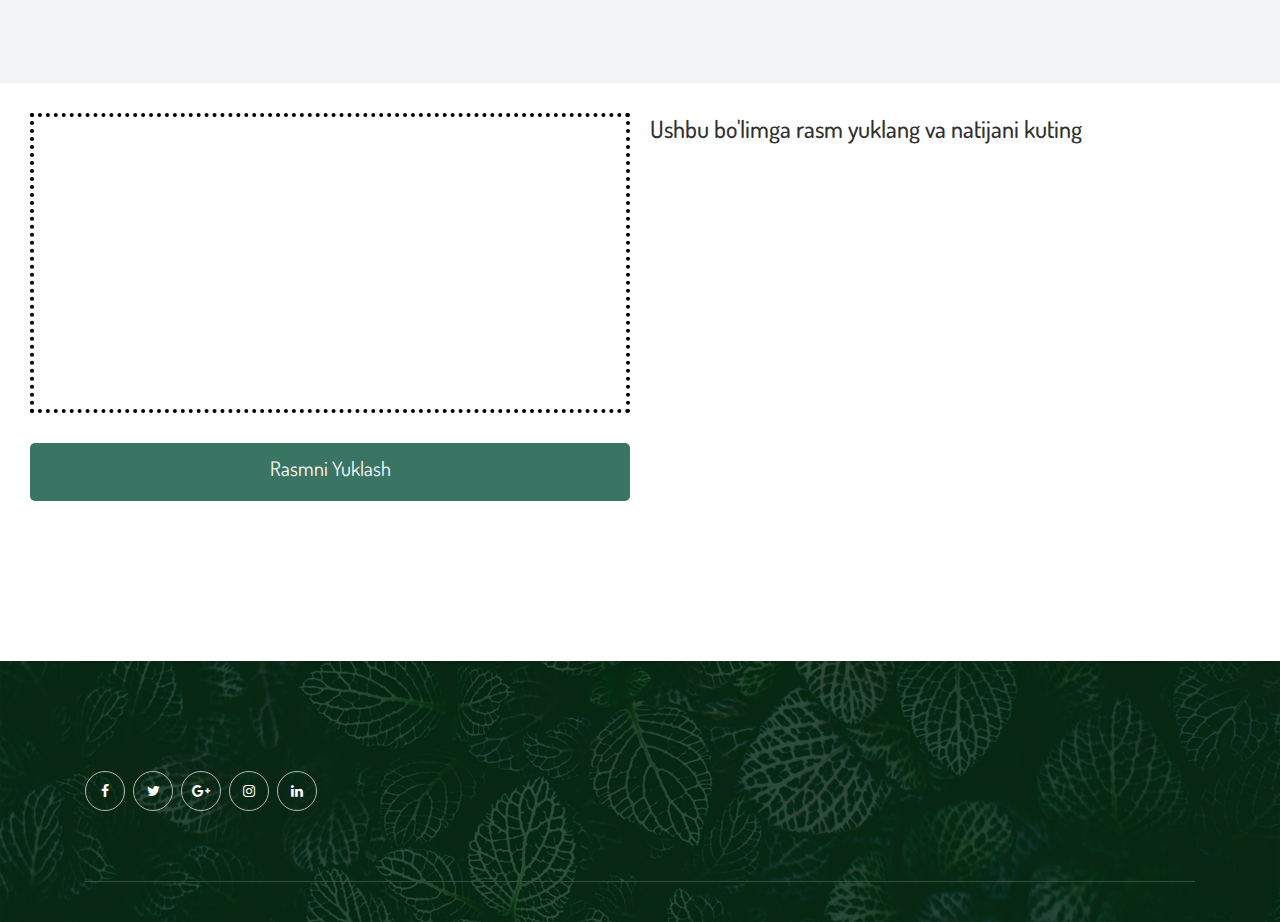
==== commit 33f60ff7: "Changed job images" ====
--- a/detect.html
+++ b/detect.html
@@ -246,16 +246,12 @@
           <div class="upload-button-box">
             <label for="file-input" class="upload-button">Rasmni Yuklash</label>
           </div>
-          <button id="camera-button" class="camera-button">
-            Kamera orqali
-          </button>
-        </div>
+        </div>
+        <div id="loading-text"></div>
       </div>
       <div class="upload-text">
-        <h4>
-          Lorem ipsum dolor sit amet consectetur adipisicing elit. Sequi ex modi
-          recusandae harum eum inventore dolorem dolores. Natus, eaque
-          blanditiis.
+        <h4 id="uploadDefaultText">
+          Ushbu bo'limga rasm yuklang va natijani kuting
         </h4>
       </div>
     </section>
--- a/style.css
+++ b/style.css
@@ -3450,21 +3450,7 @@
 }
 
 .upload-container div {
-  width: 50%;
-}
-
-.upload-container button {
-  width: 50%;
-  background-color: #3a7563;
-  border-radius: 5px;
-  transition: all 0.3s;
-  color: white;
-  font-size: 20px;
-  display: inline-block;
-  cursor: pointer;
-  padding: 10px;
-  border: none;
-  outline: none;
+  width: 100%;
 }
 
 .upload-button {
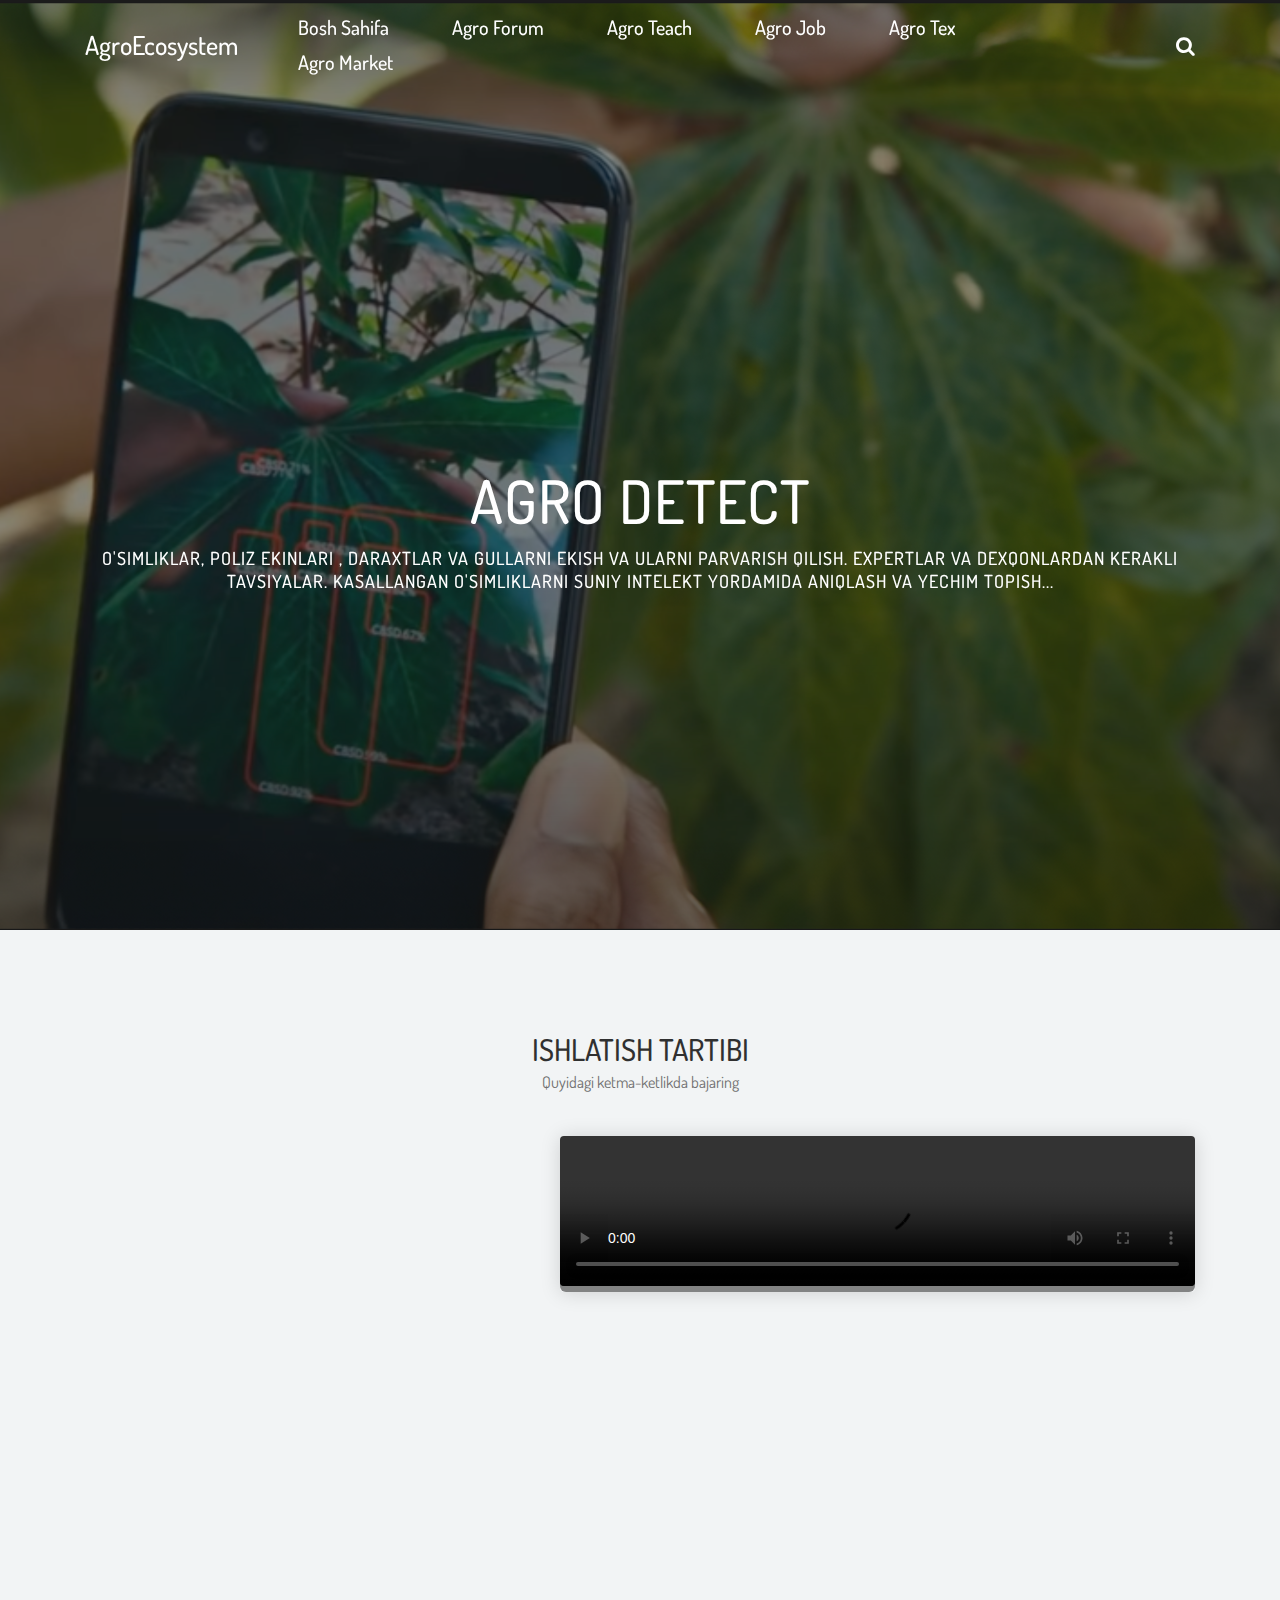
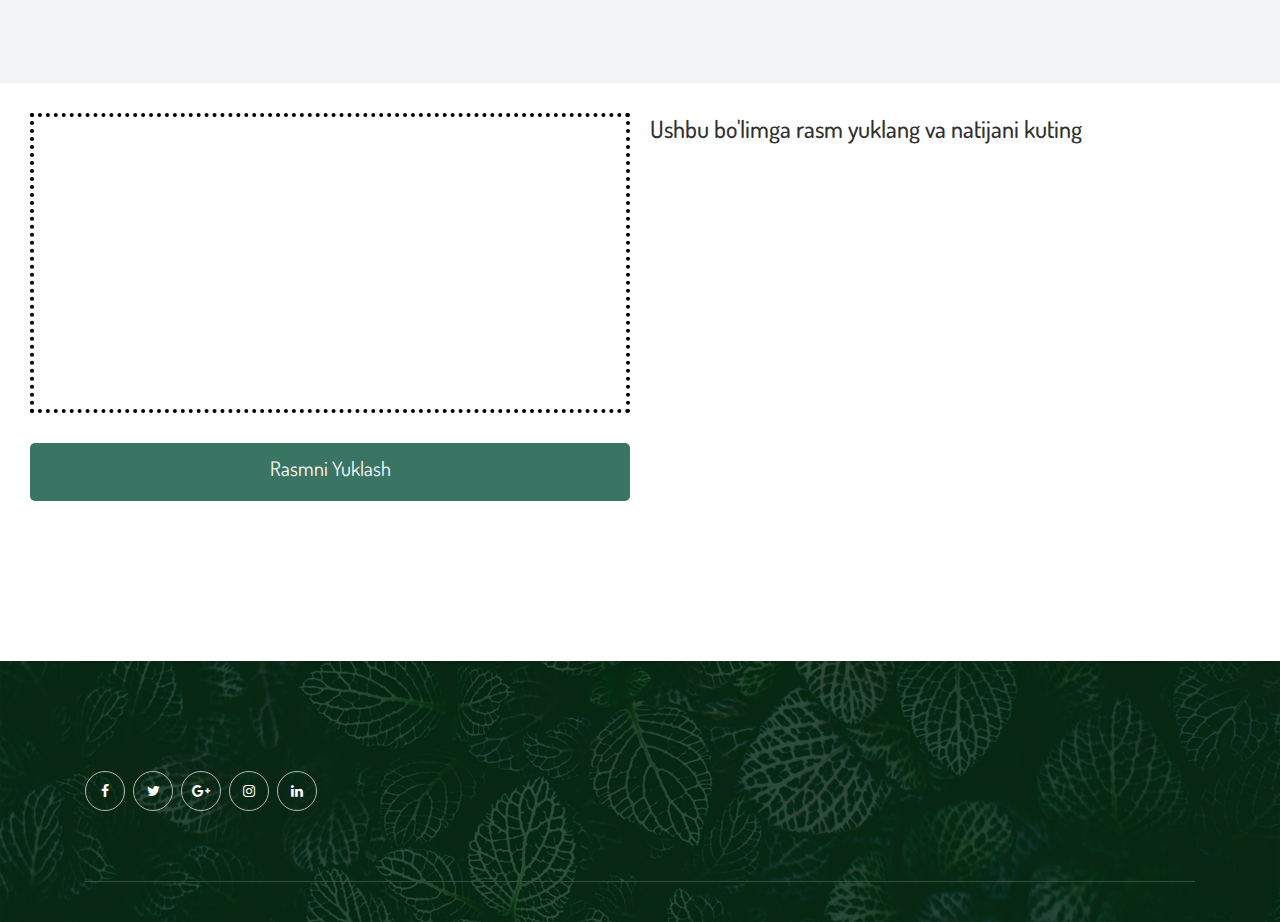
==== commit 9fb173bf: "Changed name" ====
--- a/detect.html
+++ b/detect.html
@@ -34,7 +34,7 @@
             <nav class="classy-navbar justify-content-between" id="alazeaNav">
               <!-- Nav Brand -->
               <a style="color: white" href="index.html" class="nav-brand">
-                MagicAgro</a
+                AgroEcosystem</a
               >
 
               <!-- Navbar Toggler -->
--- a/style.css
+++ b/style.css
@@ -19,6 +19,9 @@
   margin: 0;
   padding: 0;
 }
+html {
+  scroll-behavior: smooth;
+}
 
 body {
   font-family: "Dosis", sans-serif;
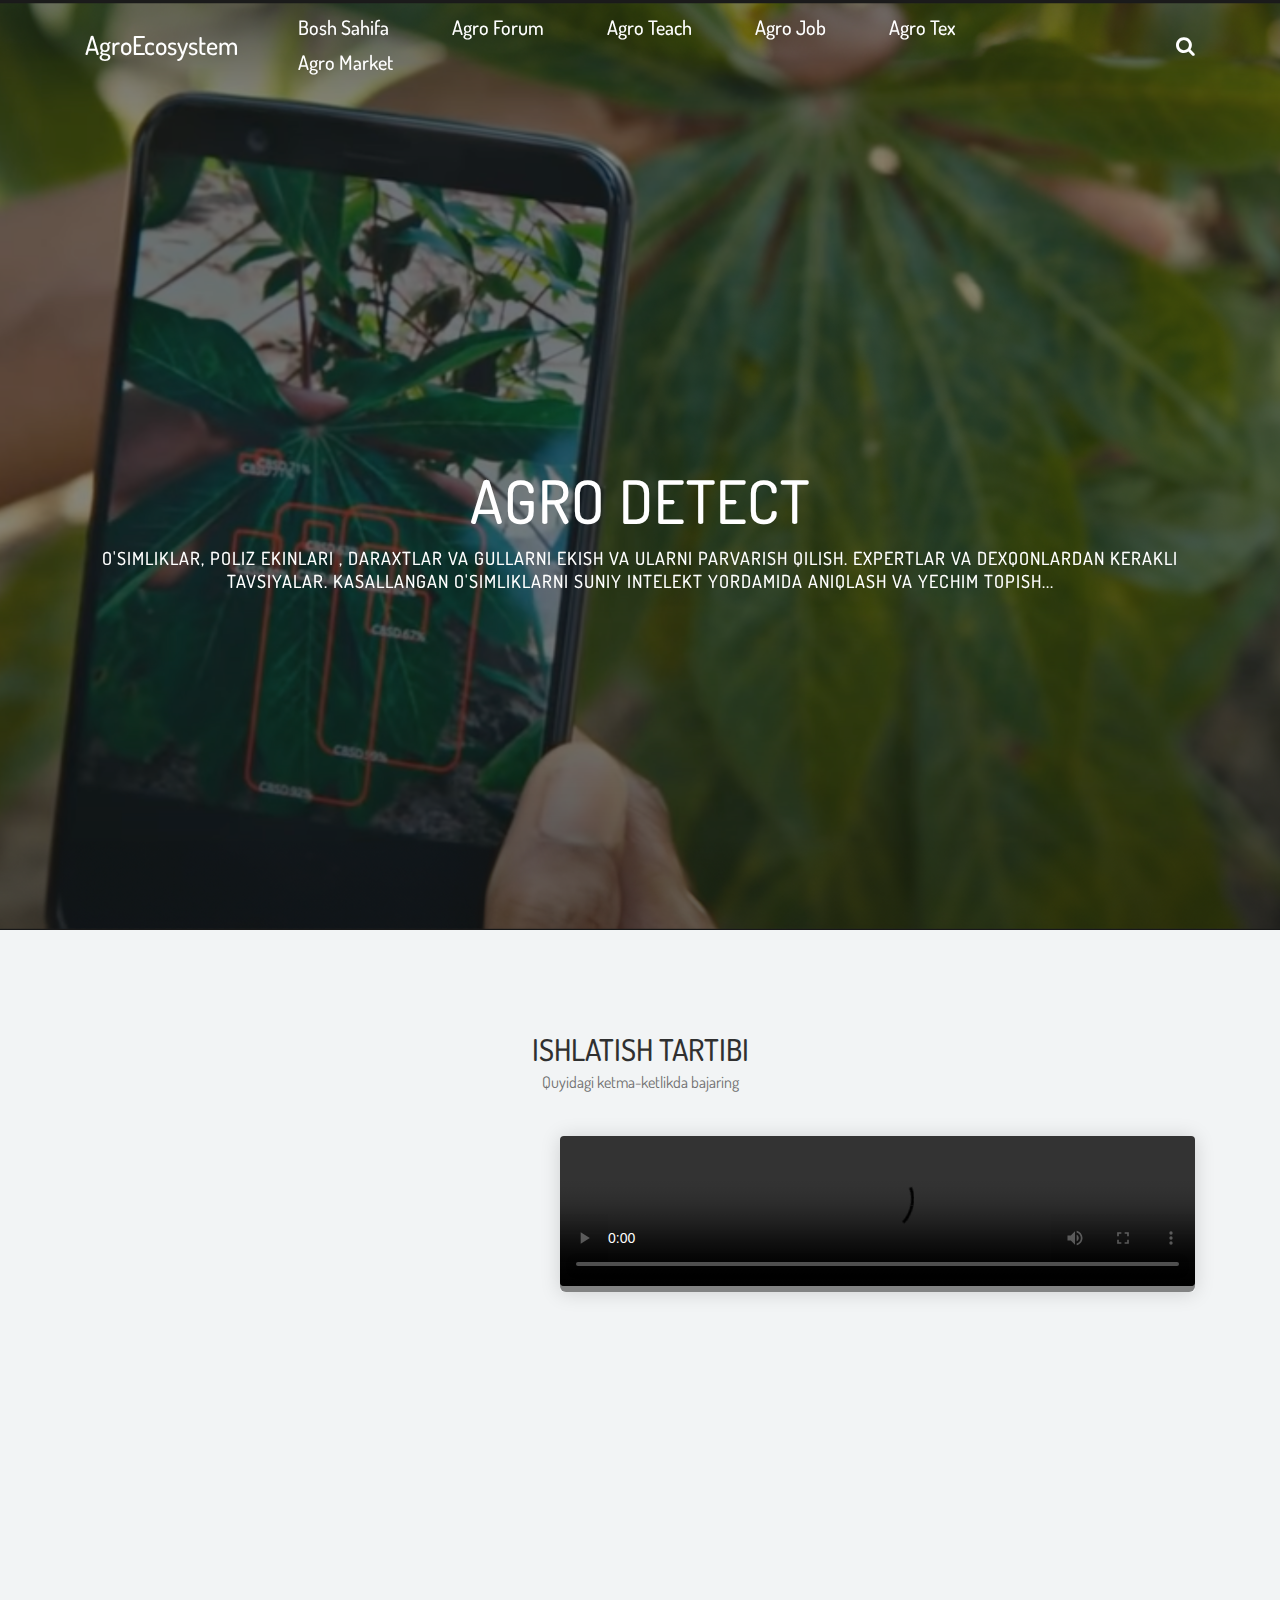
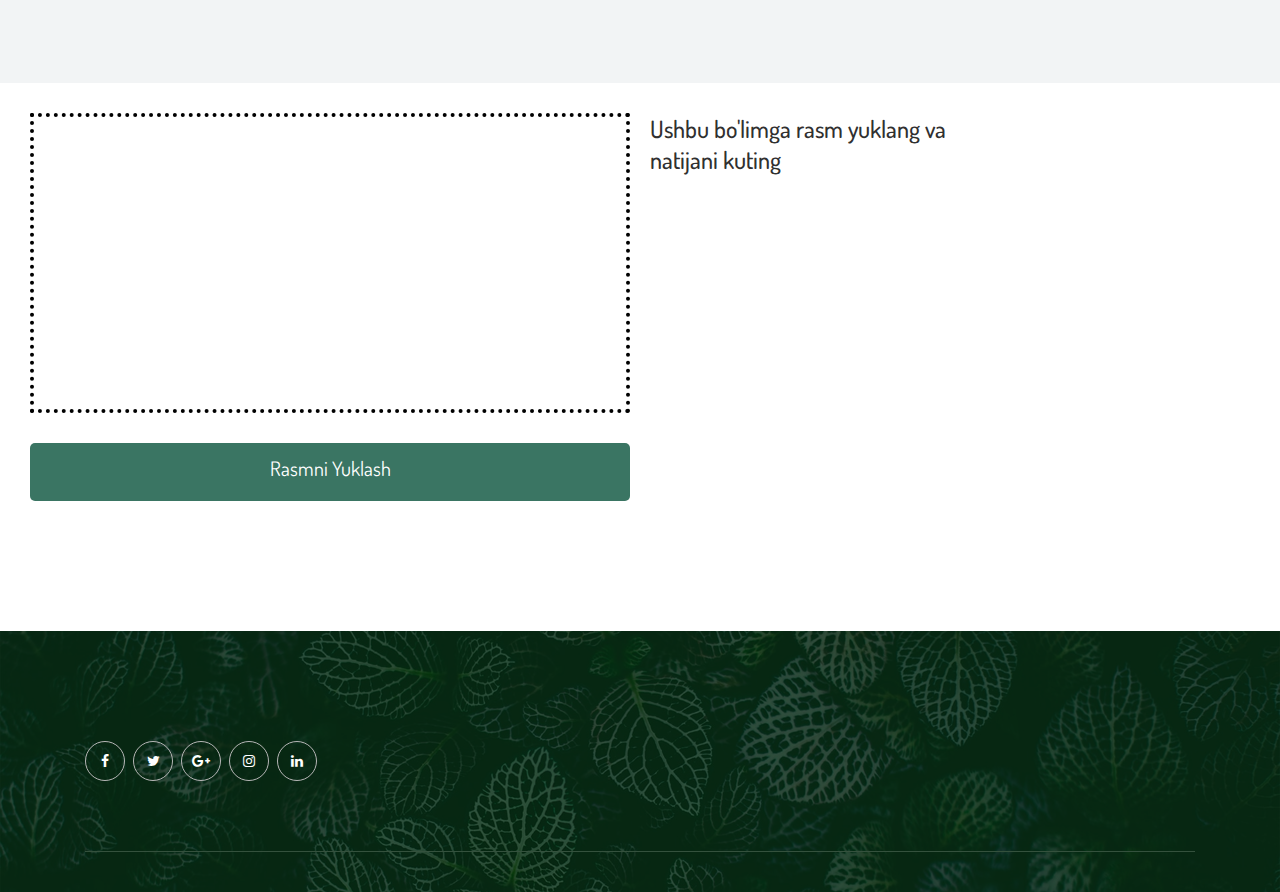
==== commit f171af73: "Coi" ====
--- a/detect.html
+++ b/detect.html
@@ -247,12 +247,20 @@
             <label for="file-input" class="upload-button">Rasmni Yuklash</label>
           </div>
         </div>
+      </div>
+
+      <div class="upload-section-right">
         <div id="loading-text"></div>
-      </div>
-      <div class="upload-text">
-        <h4 id="uploadDefaultText">
-          Ushbu bo'limga rasm yuklang va natijani kuting
-        </h4>
+
+        <div class="upload-text">
+          <h4 id="uploadDefaultText">
+            Ushbu bo'limga rasm yuklang va natijani kuting
+          </h4>
+        </div>
+        <div class="resultBox">
+          <h4 id="resultText"></h4>
+          <h4 id="resultFoiz"></h4>
+        </div>
       </div>
     </section>
 
--- a/style.css
+++ b/style.css
@@ -3498,6 +3498,17 @@
 
 /*  */
 
+.upload-section-right {
+  width: 50%;
+  display: flex;
+  flex-direction: column;
+}
+
+.uploadDefaultText,
+#uploadDefaultText {
+  width: 100%;
+}
+
 @media only screen and (max-width: 600px) {
   section.upload-section {
     flex-direction: column;
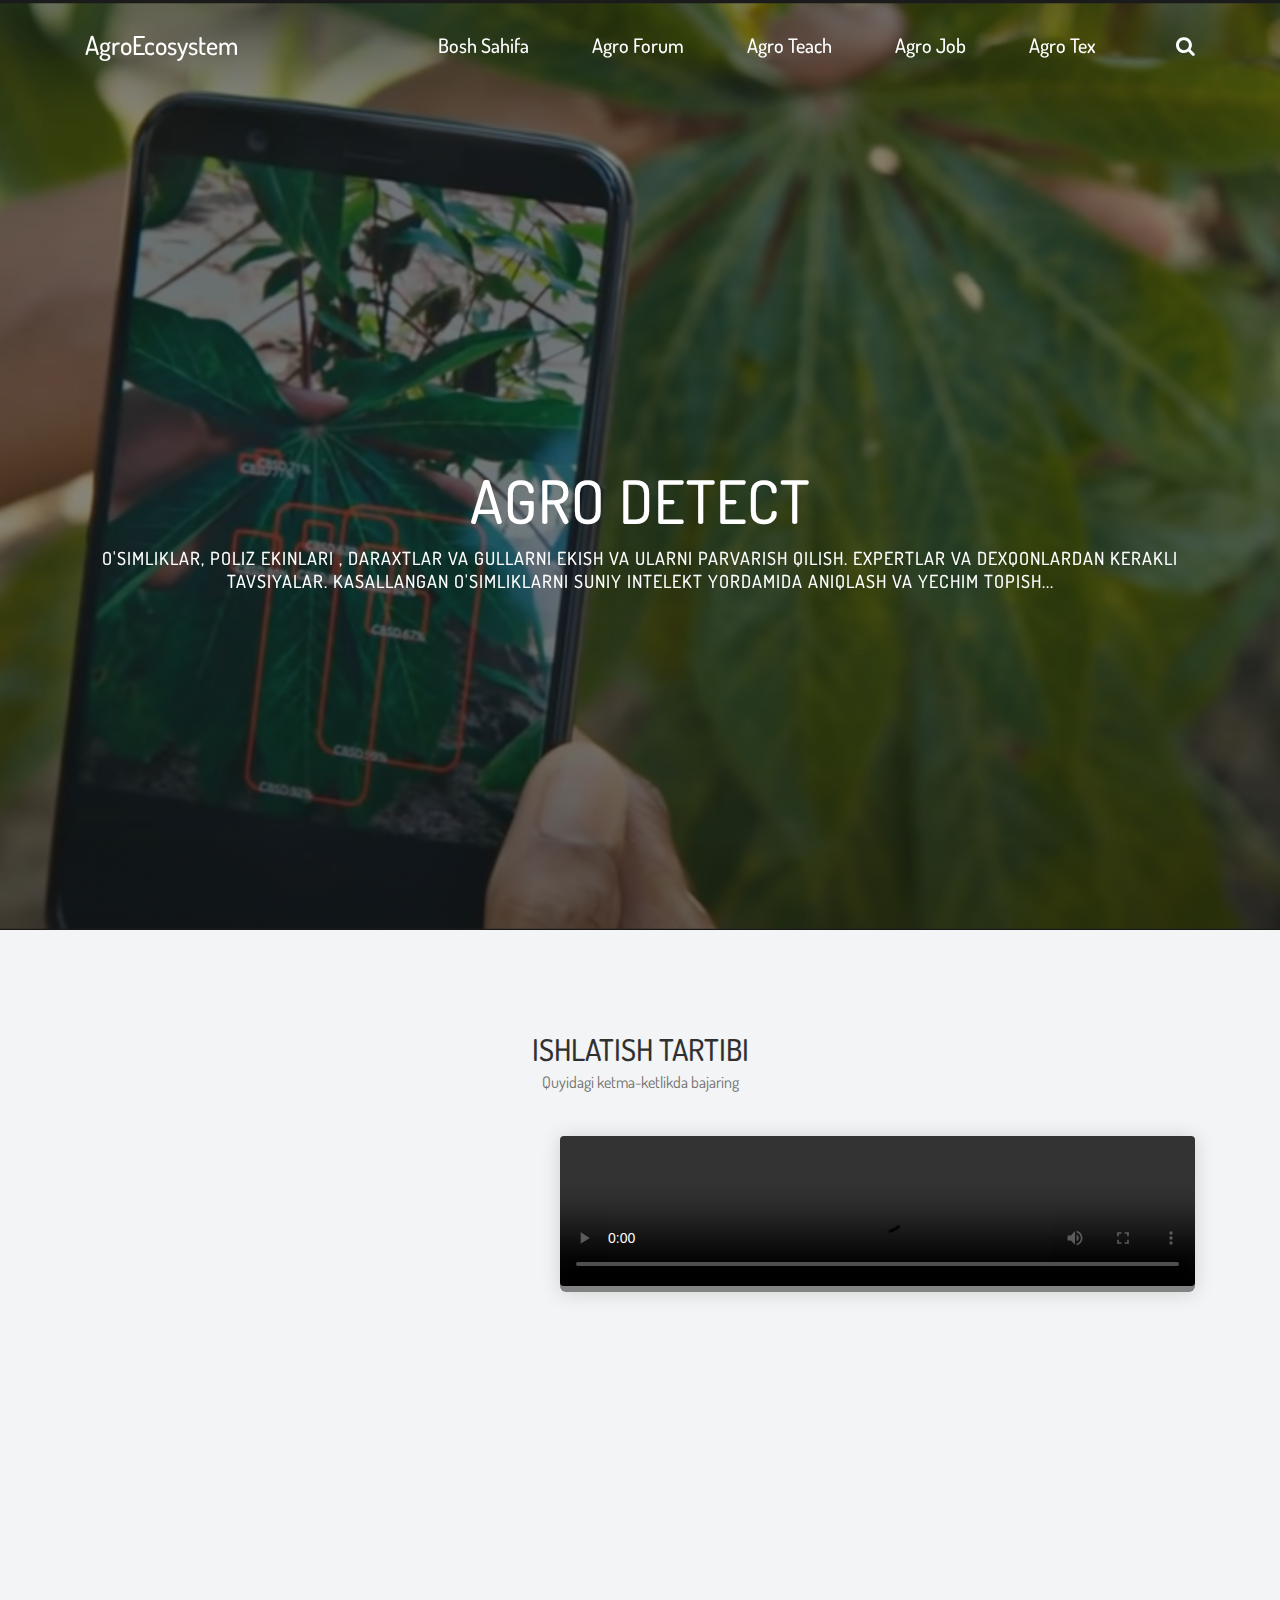
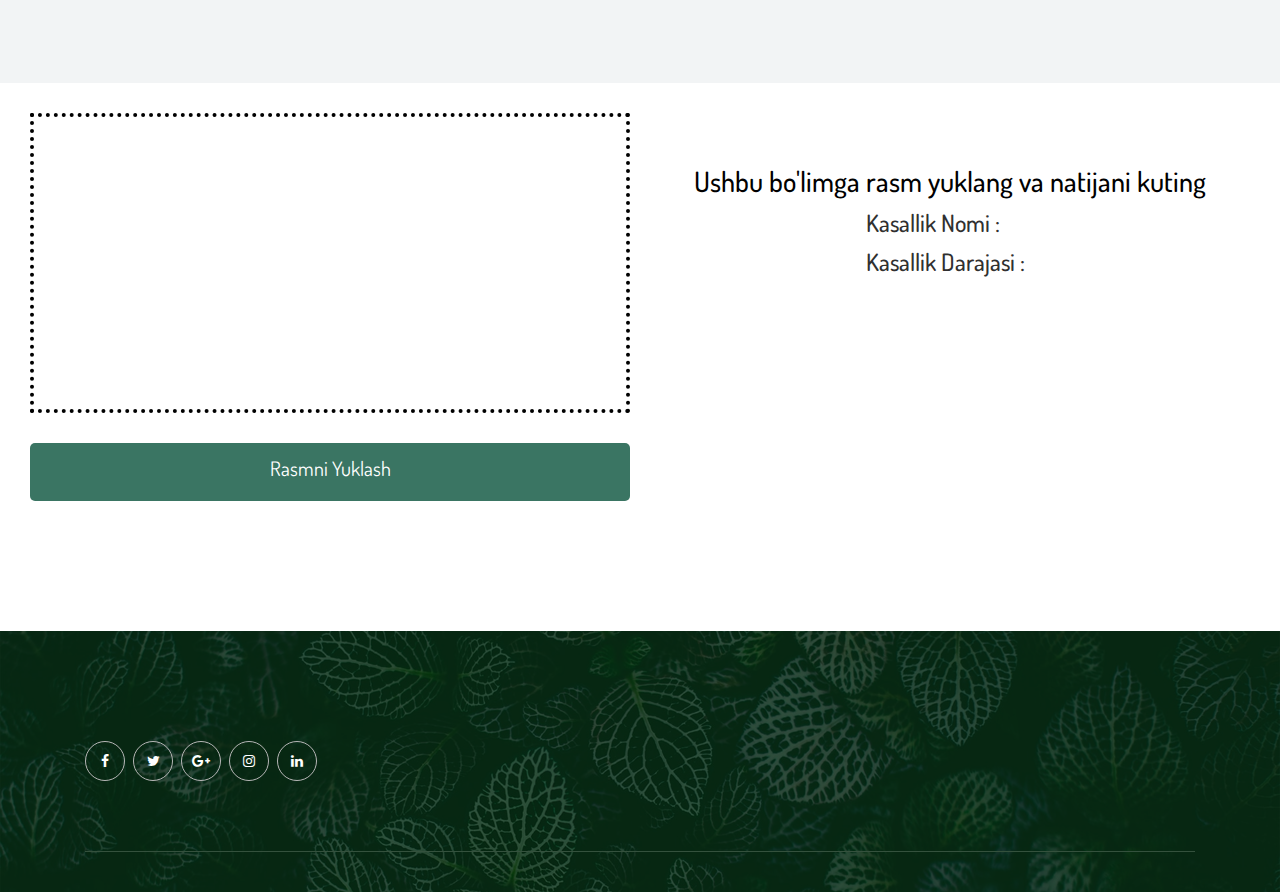
==== commit 3483c6b6: "Finished" ====
--- a/detect.html
+++ b/detect.html
@@ -63,7 +63,6 @@
                     </li>
                     <li><a href="#">Agro Job</a></li>
                     <li><a href="#">Agro Tex</a></li>
-                    <li><a href="#">Agro Market</a></li>
                   </ul>
 
                   <!-- Search Icon -->
@@ -250,19 +249,31 @@
       </div>
 
       <div class="upload-section-right">
-        <div id="loading-text"></div>
+        <div id="loading-text">
+          <div class="loader"></div>
+        </div>
 
         <div class="upload-text">
           <h4 id="uploadDefaultText">
             Ushbu bo'limga rasm yuklang va natijani kuting
           </h4>
         </div>
-        <div class="resultBox">
-          <h4 id="resultText"></h4>
-          <h4 id="resultFoiz"></h4>
+        <div id="resultBox">
+          <div id="kasal">
+            <h4>Kasallik Nomi :</h4>
+            <h4 id="resultText"></h4>
+          </div>
+          <div id="foizi">
+            <h4>Kasallik Darajasi :</h4>
+
+            <h4 id="resultFoiz"></h4>
+          </div>
         </div>
       </div>
     </section>
+
+    <section id="yechim1"></section>
+    <section id="yechim2"></section>
 
     <!-- ##### Blog Area Start ##### -->
     <section class="alazea-blog-area section-padding-100-0">
--- a/style.css
+++ b/style.css
@@ -3437,7 +3437,9 @@
 }
 
 .upload-text {
-  width: 50%;
+  width: 100%;
+  text-align: center;
+  margin-top: 50px;
 }
 
 .upload-button-box {
@@ -3502,11 +3504,14 @@
   width: 50%;
   display: flex;
   flex-direction: column;
+  align-items: center;
 }
 
 .uploadDefaultText,
 #uploadDefaultText {
   width: 100%;
+  font-size: 28px;
+  color: #000000;
 }
 
 @media only screen and (max-width: 600px) {
@@ -3532,4 +3537,66 @@
   .skeleton-image {
     height: 200px;
   }
-}
+
+  .upload-section-right {
+    width: 100%;
+    display: flex;
+    flex-direction: column;
+    align-items: center;
+  }
+}
+
+.loader {
+  border: 10px solid #f3f3f3; /* Light grey */
+  border-top: 10px solid green; /* Blue */
+  border-radius: 50%;
+  width: 80px;
+  height: 80px;
+  animation: spin 2s linear infinite;
+}
+
+@keyframes spin {
+  0% {
+    transform: rotate(0deg);
+  }
+  100% {
+    transform: rotate(360deg);
+  }
+}
+
+#loading-text {
+  display: none;
+}
+
+#yechim1 {
+  display: none;
+  margin: 20px;
+  line-height: 20px;
+  text-align: justify;
+}
+
+#yechim2 {
+  display: none;
+  margin: 20px;
+  line-height: 20px;
+  text-align: justify;
+}
+
+#result-box {
+  width: 100%;
+  display: flex;
+  justify-content: space-between;
+  align-items: center;
+}
+
+#kasal {
+  display: flex;
+  align-items: center;
+  gap: 10px;
+}
+
+#foizi {
+  display: flex;
+  align-items: center;
+  gap: 10px;
+}
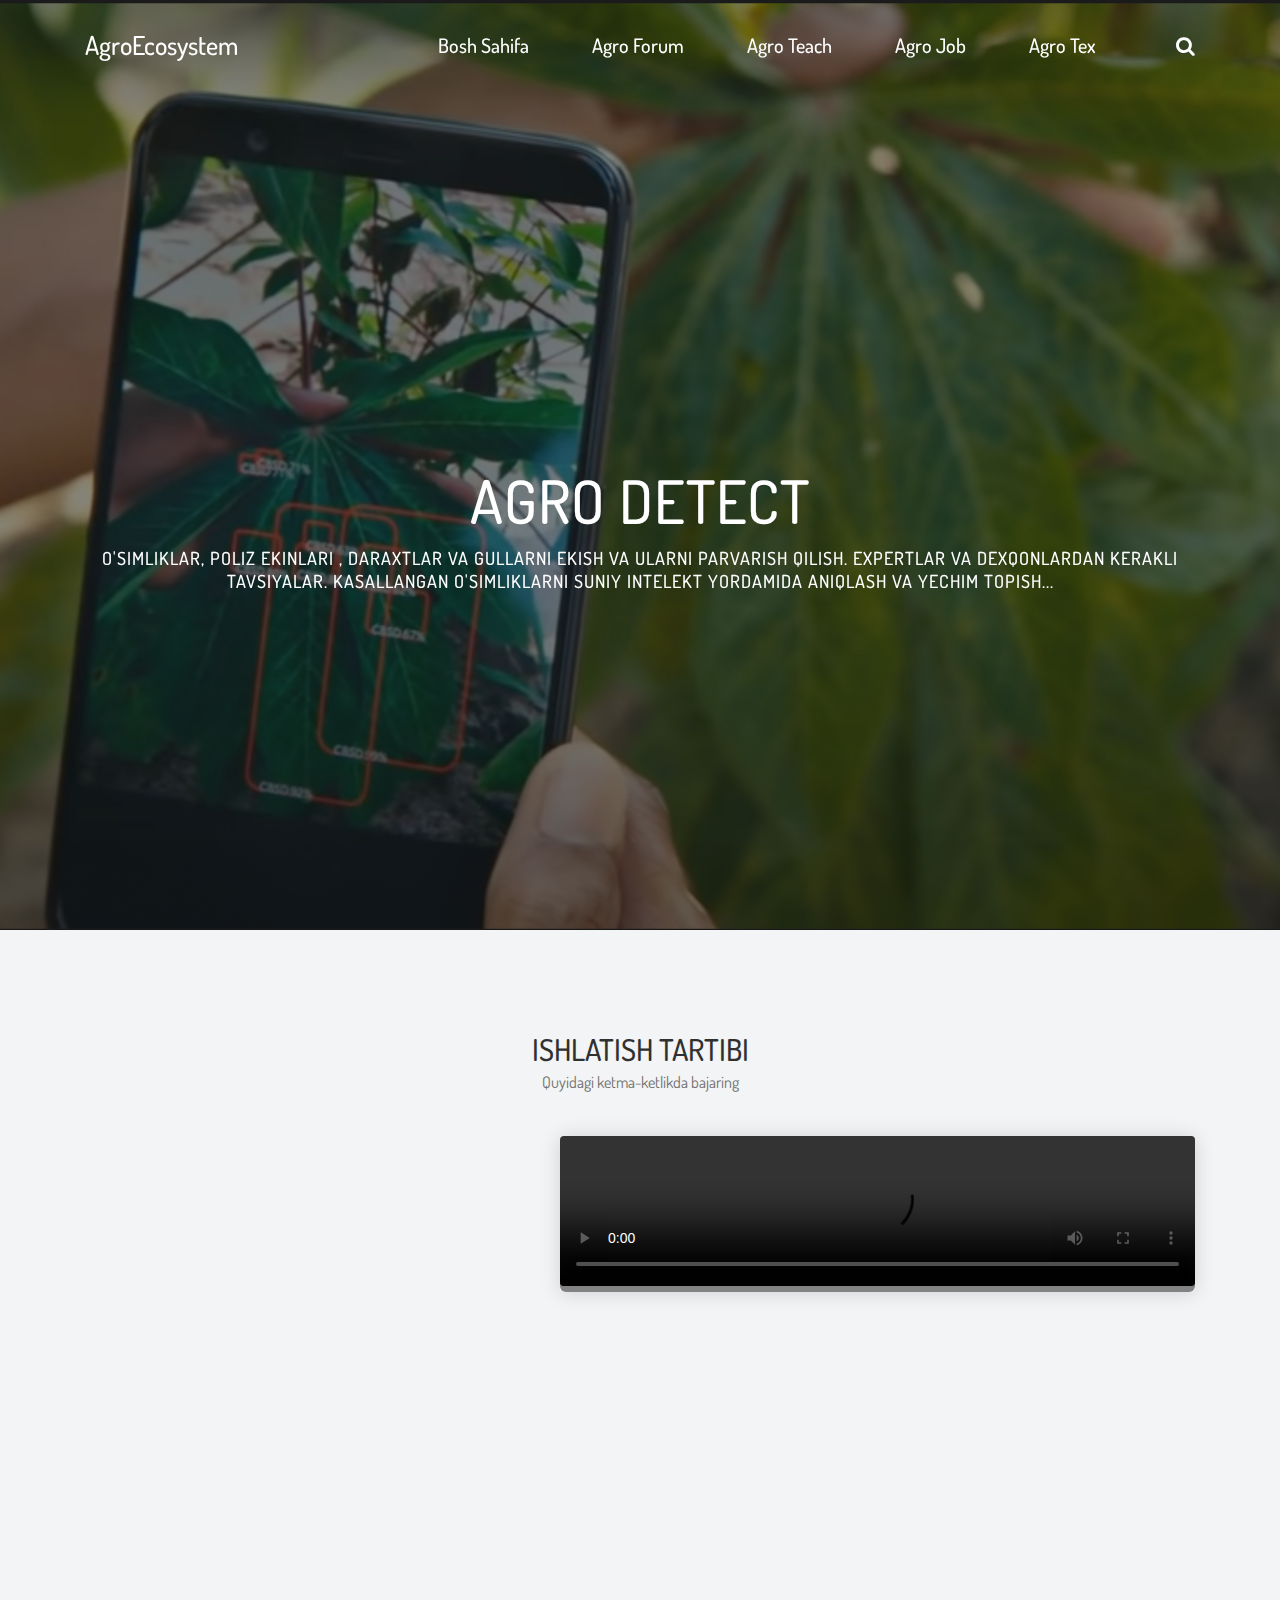
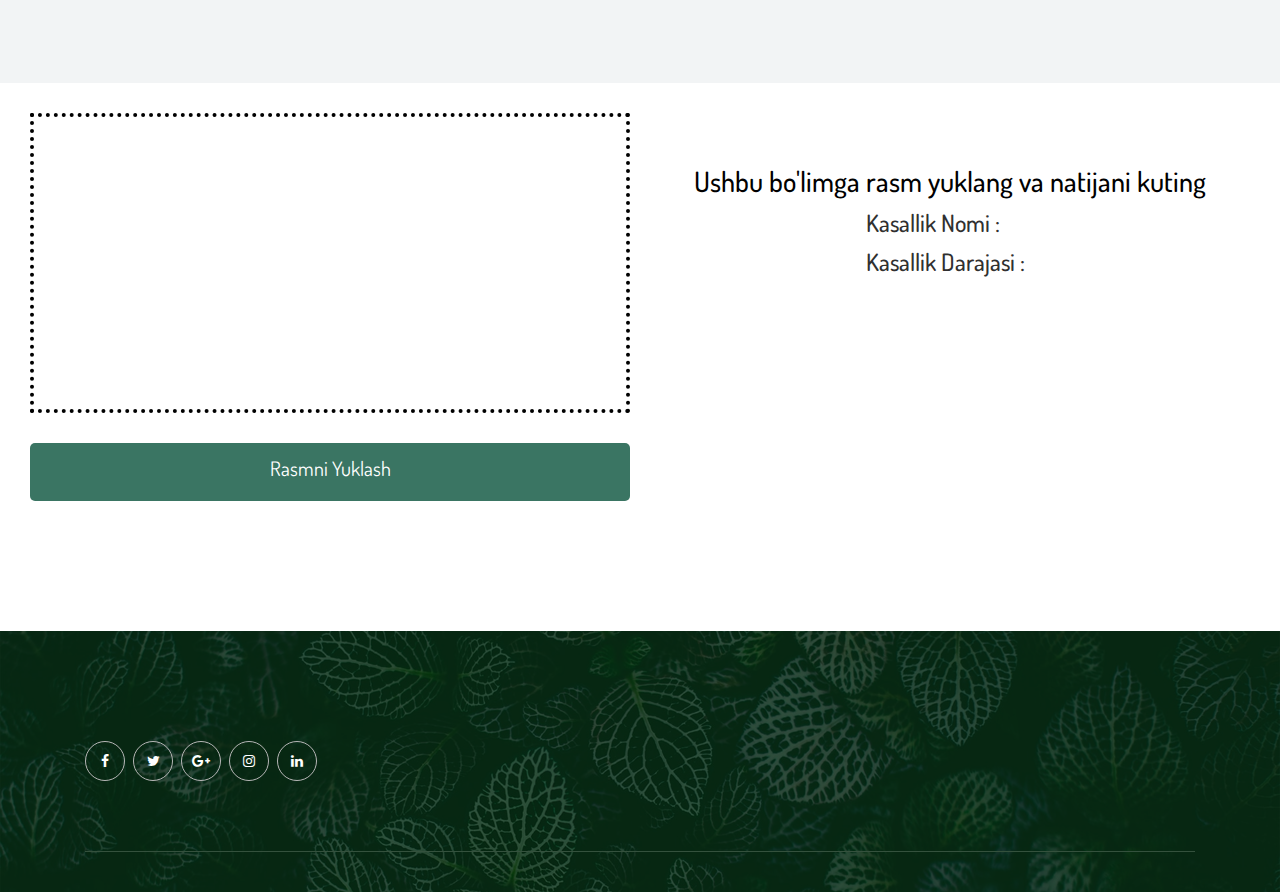
==== commit 217ad8fe: "asdasd" ====
--- a/detect.html
+++ b/detect.html
@@ -210,9 +210,10 @@
           <div class="col-12 col-lg-7 rounded">
             <div class="alazea-video-area bg-overlay mb-100 rounded">
               <!-- <img src="img/bg-img/23.jpg" alt="" /> -->
-              <!-- autoplay
-              loop -->
+
               <video
+                autoplay
+                loop
                 id="detectVideo"
                 width="100%"
                 height="auto"
